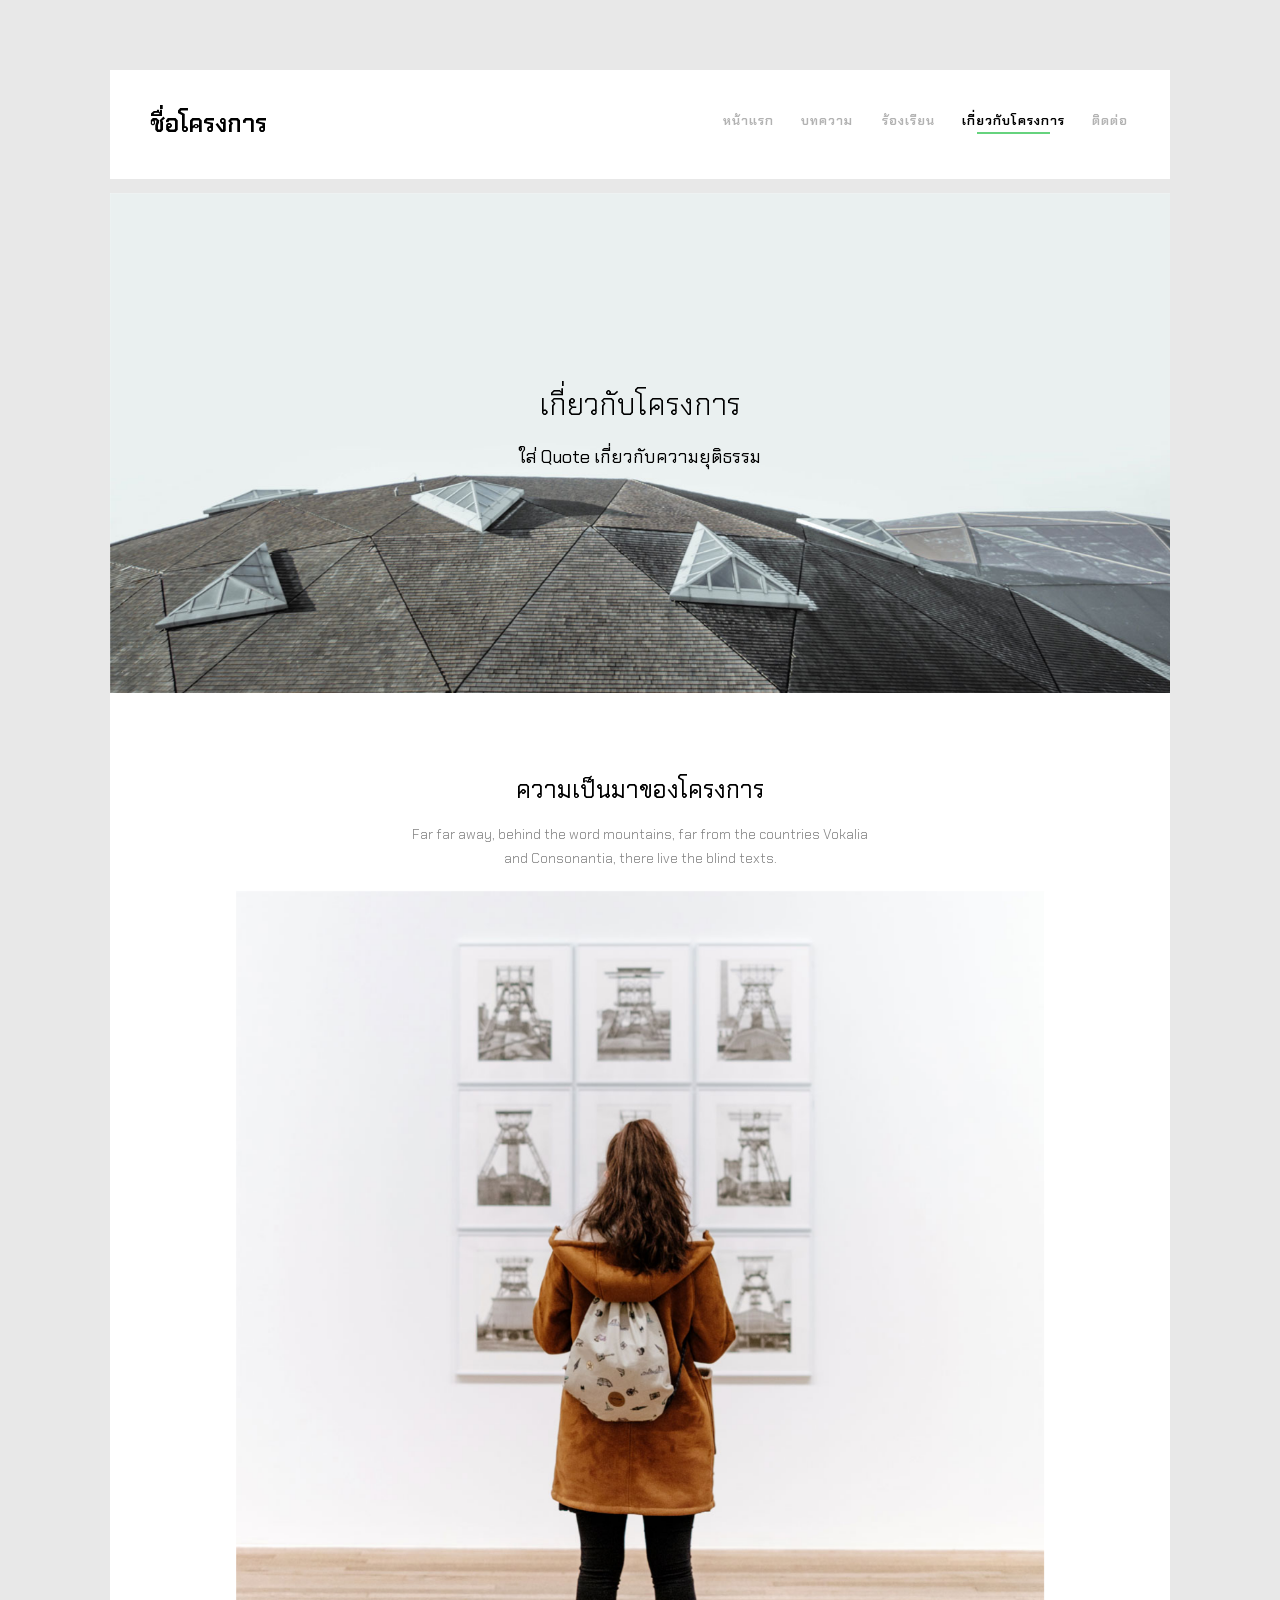
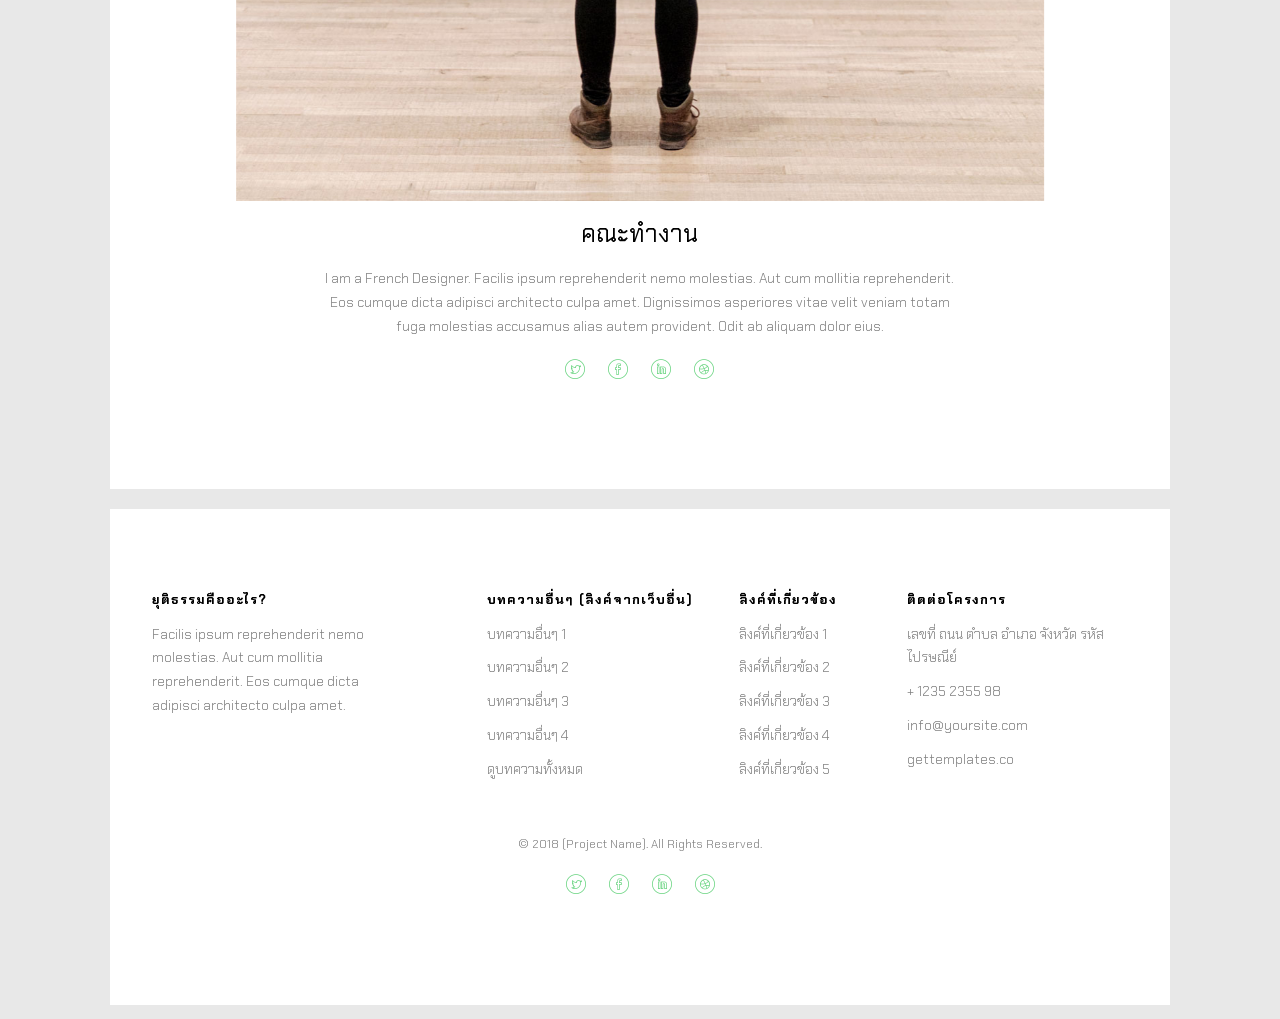
==== about.html @ ac232942 "first commit" ====
<!DOCTYPE HTML>
<html>
	<head>
	<meta charset="utf-8">
	<meta http-equiv="X-UA-Compatible" content="IE=edge">
	<title>Neat &mdash; Free Website Template, Free HTML5 Template by freehtml5.co</title>
	<meta name="viewport" content="width=device-width, initial-scale=1">
	<meta name="description" content="Free HTML5 Website Template by freehtml5.co" />
	<meta name="keywords" content="free website templates, free html5, free template, free bootstrap, free website template, html5, css3, mobile first, responsive" />
	<meta name="author" content="freehtml5.co" />

	<!-- 
	//////////////////////////////////////////////////////

	FREE HTML5 TEMPLATE 
	DESIGNED & DEVELOPED by FreeHTML5.co
		
	Website: 		http://freehtml5.co/
	Email: 			info@freehtml5.co
	Twitter: 		http://twitter.com/fh5co
	Facebook: 		https://www.facebook.com/fh5co

	//////////////////////////////////////////////////////
	 -->

  	<!-- Facebook and Twitter integration -->
	<meta property="og:title" content=""/>
	<meta property="og:image" content=""/>
	<meta property="og:url" content=""/>
	<meta property="og:site_name" content=""/>
	<meta property="og:description" content=""/>
	<meta name="twitter:title" content="" />
	<meta name="twitter:image" content="" />
	<meta name="twitter:url" content="" />
	<meta name="twitter:card" content="" />

	<link href="https://fonts.googleapis.com/css?family=Oxygen:300,400" rel="stylesheet">
	<link href="https://fonts.googleapis.com/css?family=Source+Sans+Pro:400,600,700" rel="stylesheet">

	<link href="https://fonts.googleapis.com/css?family=Chakra+Petch" rel="stylesheet">
	
	<!-- Animate.css -->
	<link rel="stylesheet" href="css/animate.css">
	<!-- Icomoon Icon Fonts-->
	<link rel="stylesheet" href="css/icomoon.css">
	<!-- Bootstrap  -->
	<link rel="stylesheet" href="css/bootstrap.css">

	<!-- Magnific Popup -->
	<link rel="stylesheet" href="css/magnific-popup.css">

	<!-- Flexslider  -->
	<link rel="stylesheet" href="css/flexslider.css">

	<!-- Theme style  -->
	<link rel="stylesheet" href="css/style.css">

	<!-- Modernizr JS -->
	<script src="js/modernizr-2.6.2.min.js"></script>
	<!-- FOR IE9 below -->
	<!--[if lt IE 9]>
	<script src="js/respond.min.js"></script>
	<![endif]-->

	</head>
	<body>
		
	<div class="fh5co-loader"></div>
	
	<div id="page">
	<nav class="fh5co-nav" role="navigation">
		<div class="container-wrap">
			<div class="top-menu">
				<div class="row">
					<div class="col-xs-2">
						<div id="fh5co-logo"><a href="index.html">ชื่อโครงการ</a></div>
					</div>
					<div class="col-xs-10 text-right menu-1">
						<ul>
							<li><a href="index.html">หน้าแรก</a></li>
							<li class="has-dropdown">
								<a href="blog.html">บทความ</a>
								<ul class="dropdown">
									<li><a href="#">ประเภทบทความ 1</a></li>
									<li><a href="#">ประเภทบทความ 2</a></li>
									<li><a href="#">ประเภทบทความ 3</a></li>
									<li><a href="#">ประเภทบทความ 4</a></li>
								</ul>
							</li>
							<li><a href="complaint_login.html">ร้องเรียน</a></li>
							<li class="active"><a href="about.html">เกี่ยวกับโครงการ</a></li>
							<li><a href="contact.html">ติดต่อ</a></li>
						</ul>
					</div>
				</div>
				
			</div>
		</div>
	</nav>
	<div class="container-wrap">
		<aside id="fh5co-hero">
			<div class="flexslider">
				<ul class="slides">
			   	<li style="background-image: url(images/img_bg_3.jpg);">
			   		<div class="overlay-gradient"></div>
			   		<div class="container-fluids">
			   			<div class="row">
				   			<div class="col-md-6 col-md-offset-3 slider-text slider-text-bg">
				   				<div class="slider-text-inner text-center">
				   					<h1>เกี่ยวกับโครงการ</h1>
										<h2>ใส่ Quote เกี่ยวกับความยุติธรรม</h2>
				   				</div>
				   			</div>
				   		</div>
			   		</div>
			   	</li>		   	
			  	</ul>
		  	</div>
		</aside>		
		<div id="fh5co-about">
			<div class="row animate-box">
				<div class="col-md-6 col-md-offset-3 text-center heading-section">
					<h3>ความเป็นมาของโครงการ</h3>
					<p>Far far away, behind the word mountains, far from the countries Vokalia and Consonantia, there live the blind texts.</p>
				</div>
			</div>

			<div class="row">
				<div class="col-md-10 col-md-offset-1 text-center animate-box">
					<p><img src="images/cover_bg_3.jpg" alt="Free HTML5 Bootstrap Template" class="img-responsive"></p>
				</div>
				<div class="col-md-8 col-md-offset-2 text-center animate-box">
					<div class="about-desc">
						<h3>คณะทำงาน</h3>
						<p>I am a French Designer. Facilis ipsum reprehenderit nemo molestias. Aut cum mollitia reprehenderit. Eos cumque dicta adipisci architecto culpa amet. Dignissimos asperiores vitae velit veniam totam fuga molestias accusamus alias autem provident. Odit ab aliquam dolor eius.</p>
						<p>
							<ul class="fh5co-social-icons">
								<li><a href="#"><i class="icon-twitter"></i></a></li>
								<li><a href="#"><i class="icon-facebook"></i></a></li>
								<li><a href="#"><i class="icon-linkedin"></i></a></li>
								<li><a href="#"><i class="icon-dribbble"></i></a></li>
							</ul>
						</p>
					</div>
				</div>
			</div>
		</div>
	</div><!-- END container-wrap -->

	<div class="container-wrap">
		<footer id="fh5co-footer" role="contentinfo">
			<div class="row">
				<div class="col-md-3 fh5co-widget">
					<h4>ยุติธรรมคืออะไร?</h4>
					<p>Facilis ipsum reprehenderit nemo molestias. Aut cum mollitia reprehenderit. Eos cumque dicta adipisci architecto
						culpa amet.</p>
				</div>
				<div class="col-md-3 col-md-push-1">
					<h4>บทความอื่นๆ (ลิงค์จากเว็บอื่น) </h4>
					<ul class="fh5co-footer-links">
						<li><a href="#">บทความอื่นๆ 1</a></li>
						<li><a href="#">บทความอื่นๆ 2</a></li>
						<li><a href="#">บทความอื่นๆ 3</a></li>
						<li><a href="#">บทความอื่นๆ 4</a></li>
						<li><a href="#">ดูบทความทั้งหมด</a></li>
					</ul>
				</div>
	
				<div class="col-md-3 col-md-push-1">
					<h4>ลิงค์ที่เกี่ยวข้อง</h4>
					<ul class="fh5co-footer-links">
						<li><a href="#">ลิงค์ที่เกี่ยวข้อง 1</a></li>
						<li><a href="#">ลิงค์ที่เกี่ยวข้อง 2</a></li>
						<li><a href="#">ลิงค์ที่เกี่ยวข้อง 3</a></li>
						<li><a href="#">ลิงค์ที่เกี่ยวข้อง 4</a></li>
						<li><a href="#">ลิงค์ที่เกี่ยวข้อง 5</a></li>
					</ul>
				</div>
	
				<div class="col-md-3">
					<h4>ติดต่อโครงการ</h4>
					<ul class="fh5co-footer-links">
						<li>เลขที่ ถนน ตำบล อำเภอ จังหวัด รหัสไปรษณีย์</li>
						<li><a href="tel://1234567920">+ 1235 2355 98</a></li>
						<li><a href="mailto:info@yoursite.com">info@yoursite.com</a></li>
						<li><a href="">gettemplates.co</a></li>
					</ul>
				</div>
	
			</div>
	
			<div class="row copyright">
				<div class="col-md-12 text-center">
					<p>
						<small class="block">&copy; 2018 (Project Name). All Rights Reserved.</small>
						<!-- <small class="block">Designed by <a href="http://freehtml5.co/" target="_blank">FreeHTML5.co</a> Available at <a href="http://themewagon.com/" target="_blank">Themewagon</a> Demo Images: <a href="http://unsplash.co/" target="_blank">Unsplash</a></small> -->
					</p>
					<p>
						<ul class="fh5co-social-icons">
							<li><a href="#"><i class="icon-twitter"></i></a></li>
							<li><a href="#"><i class="icon-facebook"></i></a></li>
							<li><a href="#"><i class="icon-linkedin"></i></a></li>
							<li><a href="#"><i class="icon-dribbble"></i></a></li>
						</ul>
					</p>
				</div>
			</div>
		</footer>
	</div><!-- END container-wrap -->
	</div>

	<div class="gototop js-top">
		<a href="#" class="js-gotop"><i class="icon-arrow-up2"></i></a>
	</div>
	
	<!-- jQuery -->
	<script src="js/jquery.min.js"></script>
	<!-- jQuery Easing -->
	<script src="js/jquery.easing.1.3.js"></script>
	<!-- Bootstrap -->
	<script src="js/bootstrap.min.js"></script>
	<!-- Waypoints -->
	<script src="js/jquery.waypoints.min.js"></script>
	<!-- Flexslider -->
	<script src="js/jquery.flexslider-min.js"></script>
	<!-- Magnific Popup -->
	<script src="js/jquery.magnific-popup.min.js"></script>
	<script src="js/magnific-popup-options.js"></script>
	<!-- Counters -->
	<script src="js/jquery.countTo.js"></script>
	<!-- Main -->
	<script src="js/main.js"></script>

	</body>
</html>
---- css/icomoon.css ----
@font-face {
  font-family: 'icomoon';
  src:  url('fonts/icomoon.eot?5j2n32');
  src:  url('fonts/icomoon.eot?5j2n32#iefix') format('embedded-opentype'),
    url('fonts/icomoon.ttf?5j2n32') format('truetype'),
    url('fonts/icomoon.woff?5j2n32') format('woff'),
    url('fonts/icomoon.svg?5j2n32#icomoon') format('svg');
  font-weight: normal;
  font-style: normal;
}

[class^="icon-"], [class*=" icon-"] {
  /* use !important to prevent issues with browser extensions that change fonts */
  font-family: 'icomoon' !important;
  speak: none;
  font-style: normal;
  font-weight: normal;
  font-variant: normal;
  text-transform: none;
  line-height: 1;

  /* Better Font Rendering =========== */
  -webkit-font-smoothing: antialiased;
  -moz-osx-font-smoothing: grayscale;
}

.icon-eye2:before {
  content: "\e064";
}
.icon-paper-clip:before {
  content: "\e065";
}
.icon-mail5:before {
  content: "\e066";
}
.icon-toggle:before {
  content: "\e067";
}
.icon-layout:before {
  content: "\e068";
}
.icon-link2:before {
  content: "\e069";
}
.icon-bell2:before {
  content: "\e06a";
}
.icon-lock3:before {
  content: "\e06b";
}
.icon-unlock:before {
  content: "\e06c";
}
.icon-ribbon2:before {
  content: "\e06d";
}
.icon-image2:before {
  content: "\e06e";
}
.icon-signal:before {
  content: "\e06f";
}
.icon-target3:before {
  content: "\e070";
}
.icon-clipboard3:before {
  content: "\e071";
}
.icon-clock3:before {
  content: "\e072";
}
.icon-watch:before {
  content: "\e073";
}
.icon-air-play:before {
  content: "\e074";
}
.icon-camera3:before {
  content: "\e075";
}
.icon-video2:before {
  content: "\e076";
}
.icon-disc:before {
  content: "\e077";
}
.icon-printer3:before {
  content: "\e078";
}
.icon-monitor:before {
  content: "\e079";
}
.icon-server:before {
  content: "\e07a";
}
.icon-cog2:before {
  content: "\e07b";
}
.icon-heart3:before {
  content: "\e07c";
}
.icon-paragraph:before {
  content: "\e07d";
}
.icon-align-justify:before {
  content: "\e07e";
}
.icon-align-left:before {
  content: "\e07f";
}
.icon-align-center:before {
  content: "\e080";
}
.icon-align-right:before {
  content: "\e081";
}
.icon-book2:before {
  content: "\e082";
}
.icon-layers2:before {
  content: "\e083";
}
.icon-stack2:before {
  content: "\e084";
}
.icon-stack-2:before {
  content: "\e085";
}
.icon-paper:before {
  content: "\e086";
}
.icon-paper-stack:before {
  content: "\e087";
}
.icon-search3:before {
  content: "\e088";
}
.icon-zoom-in2:before {
  content: "\e089";
}
.icon-zoom-out2:before {
  content: "\e08a";
}
.icon-reply2:before {
  content: "\e08b";
}
.icon-circle-plus:before {
  content: "\e08c";
}
.icon-circle-minus:before {
  content: "\e08d";
}
.icon-circle-check:before {
  content: "\e08e";
}
.icon-circle-cross:before {
  content: "\e08f";
}
.icon-square-plus:before {
  content: "\e090";
}
.icon-square-minus:before {
  content: "\e091";
}
.icon-square-check:before {
  content: "\e092";
}
.icon-square-cross:before {
  content: "\e093";
}
.icon-microphone:before {
  content: "\e094";
}
.icon-record:before {
  content: "\e095";
}
.icon-skip-back:before {
  content: "\e096";
}
.icon-rewind:before {
  content: "\e097";
}
.icon-play4:before {
  content: "\e098";
}
.icon-pause3:before {
  content: "\e099";
}
.icon-stop3:before {
  content: "\e09a";
}
.icon-fast-forward:before {
  content: "\e09b";
}
.icon-skip-forward:before {
  content: "\e09c";
}
.icon-shuffle2:before {
  content: "\e09d";
}
.icon-repeat:before {
  content: "\e09e";
}
.icon-folder2:before {
  content: "\e09f";
}
.icon-umbrella:before {
  content: "\e0a0";
}
.icon-moon:before {
  content: "\e0a1";
}
.icon-thermometer:before {
  content: "\e0a2";
}
.icon-drop:before {
  content: "\e0a3";
}
.icon-sun2:before {
  content: "\e0a4";
}
.icon-cloud3:before {
  content: "\e0a5";
}
.icon-cloud-upload2:before {
  content: "\e0a6";
}
.icon-cloud-download2:before {
  content: "\e0a7";
}
.icon-upload4:before {
  content: "\e0a8";
}
.icon-download4:before {
  content: "\e0a9";
}
.icon-location3:before {
  content: "\e0aa";
}
.icon-location-2:before {
  content: "\e0ab";
}
.icon-map3:before {
  content: "\e0ac";
}
.icon-battery:before {
  content: "\e0ad";
}
.icon-head:before {
  content: "\e0ae";
}
.icon-briefcase3:before {
  content: "\e0af";
}
.icon-speech-bubble:before {
  content: "\e0b0";
}
.icon-anchor2:before {
  content: "\e0b1";
}
.icon-globe2:before {
  content: "\e0b2";
}
.icon-box:before {
  content: "\e0b3";
}
.icon-reload:before {
  content: "\e0b4";
}
.icon-share3:before {
  content: "\e0b5";
}
.icon-marquee:before {
  content: "\e0b6";
}
.icon-marquee-plus:before {
  content: "\e0b7";
}
.icon-marquee-minus:before {
  content: "\e0b8";
}
.icon-tag:before {
  content: "\e0b9";
}
.icon-power2:before {
  content: "\e0ba";
}
.icon-command2:before {
  content: "\e0bb";
}
.icon-alt:before {
  content: "\e0bc";
}
.icon-esc:before {
  content: "\e0bd";
}
.icon-bar-graph:before {
  content: "\e0be";
}
.icon-bar-graph-2:before {
  content: "\e0bf";
}
.icon-pie-graph:before {
  content: "\e0c0";
}
.icon-star:before {
  content: "\e0c1";
}
.icon-arrow-left3:before {
  content: "\e0c2";
}
.icon-arrow-right3:before {
  content: "\e0c3";
}
.icon-arrow-up3:before {
  content: "\e0c4";
}
.icon-arrow-down3:before {
  content: "\e0c5";
}
.icon-volume:before {
  content: "\e0c6";
}
.icon-mute:before {
  content: "\e0c7";
}
.icon-content-right:before {
  content: "\e100";
}
.icon-content-left:before {
  content: "\e101";
}
.icon-grid2:before {
  content: "\e102";
}
.icon-grid-2:before {
  content: "\e103";
}
.icon-columns:before {
  content: "\e104";
}
.icon-loader:before {
  content: "\e105";
}
.icon-bag:before {
  content: "\e106";
}
.icon-ban:before {
  content: "\e107";
}
.icon-flag3:before {
  content: "\e108";
}
.icon-trash:before {
  content: "\e109";
}
.icon-expand2:before {
  content: "\e110";
}
.icon-contract:before {
  content: "\e111";
}
.icon-maximize:before {
  content: "\e112";
}
.icon-minimize:before {
  content: "\e113";
}
.icon-plus2:before {
  content: "\e114";
}
.icon-minus2:before {
  content: "\e115";
}
.icon-check:before {
  content: "\e116";
}
.icon-cross2:before {
  content: "\e117";
}
.icon-move:before {
  content: "\e118";
}
.icon-delete:before {
  content: "\e119";
}
.icon-menu5:before {
  content: "\e120";
}
.icon-archive:before {
  content: "\e121";
}
.icon-inbox:before {
  content: "\e122";
}
.icon-outbox:before {
  content: "\e123";
}
.icon-file:before {
  content: "\e124";
}
.icon-file-add:before {
  content: "\e125";
}
.icon-file-subtract:before {
  content: "\e126";
}
.icon-help:before {
  content: "\e127";
}
.icon-open:before {
  content: "\e128";
}
.icon-ellipsis:before {
  content: "\e129";
}
.icon-heart4:before {
  content: "\e900";
}
.icon-cloud4:before {
  content: "\e901";
}
.icon-star2:before {
  content: "\e902";
}
.icon-tv2:before {
  content: "\e903";
}
.icon-sound:before {
  content: "\e904";
}
.icon-video3:before {
  content: "\e905";
}
.icon-trash2:before {
  content: "\e906";
}
.icon-user2:before {
  content: "\e907";
}
.icon-key3:before {
  content: "\e908";
}
.icon-search4:before {
  content: "\e909";
}
.icon-settings:before {
  content: "\e90a";
}
.icon-camera4:before {
  content: "\e90b";
}
.icon-tag2:before {
  content: "\e90c";
}
.icon-lock4:before {
  content: "\e90d";
}
.icon-bulb:before {
  content: "\e90e";
}
.icon-pen2:before {
  content: "\e90f";
}
.icon-diamond:before {
  content: "\e910";
}
.icon-display2:before {
  content: "\e911";
}
.icon-location4:before {
  content: "\e912";
}
.icon-eye3:before {
  content: "\e913";
}
.icon-bubble3:before {
  content: "\e914";
}
.icon-stack3:before {
  content: "\e915";
}
.icon-cup:before {
  content: "\e916";
}
.icon-phone3:before {
  content: "\e917";
}
.icon-news:before {
  content: "\e918";
}
.icon-mail6:before {
  content: "\e919";
}
.icon-like:before {
  content: "\e91a";
}
.icon-photo:before {
  content: "\e91b";
}
.icon-note:before {
  content: "\e91c";
}
.icon-clock4:before {
  content: "\e91d";
}
.icon-paperplane:before {
  content: "\e91e";
}
.icon-params:before {
  content: "\e91f";
}
.icon-banknote:before {
  content: "\e920";
}
.icon-data:before {
  content: "\e921";
}
.icon-music2:before {
  content: "\e922";
}
.icon-megaphone2:before {
  content: "\e923";
}
.icon-study:before {
  content: "\e924";
}
.icon-lab2:before {
  content: "\e925";
}
.icon-food:before {
  content: "\e926";
}
.icon-t-shirt:before {
  content: "\e927";
}
.icon-fire2:before {
  content: "\e928";
}
.icon-clip:before {
  content: "\e929";
}
.icon-shop:before {
  content: "\e92a";
}
.icon-calendar3:before {
  content: "\e92b";
}
.icon-wallet2:before {
  content: "\e92c";
}
.icon-vynil:before {
  content: "\e92d";
}
.icon-truck2:before {
  content: "\e92e";
}
.icon-world:before {
  content: "\e92f";
}
.icon-mobile:before {
  content: "\e000";
}
.icon-laptop:before {
  content: "\e001";
}
.icon-desktop:before {
  content: "\e002";
}
.icon-tablet:before {
  content: "\e003";
}
.icon-phone:before {
  content: "\e004";
}
.icon-document:before {
  content: "\e005";
}
.icon-documents:before {
  content: "\e006";
}
.icon-search:before {
  content: "\e007";
}
.icon-clipboard:before {
  content: "\e008";
}
.icon-newspaper:before {
  content: "\e009";
}
.icon-notebook:before {
  content: "\e00a";
}
.icon-book-open:before {
  content: "\e00b";
}
.icon-browser:before {
  content: "\e00c";
}
.icon-calendar:before {
  content: "\e00d";
}
.icon-presentation:before {
  content: "\e00e";
}
.icon-picture:before {
  content: "\e00f";
}
.icon-pictures:before {
  content: "\e010";
}
.icon-video:before {
  content: "\e011";
}
.icon-camera:before {
  content: "\e012";
}
.icon-printer:before {
  content: "\e013";
}
.icon-toolbox:before {
  content: "\e014";
}
.icon-briefcase:before {
  content: "\e015";
}
.icon-wallet:before {
  content: "\e016";
}
.icon-gift:before {
  content: "\e017";
}
.icon-bargraph:before {
  content: "\e018";
}
.icon-grid:before {
  content: "\e019";
}
.icon-expand:before {
  content: "\e01a";
}
.icon-focus:before {
  content: "\e01b";
}
.icon-edit:before {
  content: "\e01c";
}
.icon-adjustments:before {
  content: "\e01d";
}
.icon-ribbon:before {
  content: "\e01e";
}
.icon-hourglass:before {
  content: "\e01f";
}
.icon-lock:before {
  content: "\e020";
}
.icon-megaphone:before {
  content: "\e021";
}
.icon-shield:before {
  content: "\e022";
}
.icon-trophy:before {
  content: "\e023";
}
.icon-flag:before {
  content: "\e024";
}
.icon-map:before {
  content: "\e025";
}
.icon-puzzle:before {
  content: "\e026";
}
.icon-basket:before {
  content: "\e027";
}
.icon-envelope:before {
  content: "\e028";
}
.icon-streetsign:before {
  content: "\e029";
}
.icon-telescope:before {
  content: "\e02a";
}
.icon-gears:before {
  content: "\e02b";
}
.icon-key:before {
  content: "\e02c";
}
.icon-paperclip:before {
  content: "\e02d";
}
.icon-attachment:before {
  content: "\e02e";
}
.icon-pricetags:before {
  content: "\e02f";
}
.icon-lightbulb:before {
  content: "\e030";
}
.icon-layers:before {
  content: "\e031";
}
.icon-pencil:before {
  content: "\e032";
}
.icon-tools:before {
  content: "\e033";
}
.icon-tools-2:before {
  content: "\e034";
}
.icon-scissors:before {
  content: "\e035";
}
.icon-paintbrush:before {
  content: "\e036";
}
.icon-magnifying-glass:before {
  content: "\e037";
}
.icon-circle-compass:before {
  content: "\e038";
}
.icon-linegraph:before {
  content: "\e039";
}
.icon-mic:before {
  content: "\e03a";
}
.icon-strategy:before {
  content: "\e03b";
}
.icon-beaker:before {
  content: "\e03c";
}
.icon-caution:before {
  content: "\e03d";
}
.icon-recycle:before {
  content: "\e03e";
}
.icon-anchor:before {
  content: "\e03f";
}
.icon-profile-male:before {
  content: "\e040";
}
.icon-profile-female:before {
  content: "\e041";
}
.icon-bike:before {
  content: "\e042";
}
.icon-wine:before {
  content: "\e043";
}
.icon-hotairballoon:before {
  content: "\e044";
}
.icon-globe:before {
  content: "\e045";
}
.icon-genius:before {
  content: "\e046";
}
.icon-map-pin:before {
  content: "\e047";
}
.icon-dial:before {
  content: "\e048";
}
.icon-chat:before {
  content: "\e049";
}
.icon-heart:before {
  content: "\e04a";
}
.icon-cloud:before {
  content: "\e04b";
}
.icon-upload:before {
  content: "\e04c";
}
.icon-download:before {
  content: "\e04d";
}
.icon-target:before {
  content: "\e04e";
}
.icon-hazardous:before {
  content: "\e04f";
}
.icon-piechart:before {
  content: "\e050";
}
.icon-speedometer:before {
  content: "\e051";
}
.icon-global:before {
  content: "\e052";
}
.icon-compass:before {
  content: "\e053";
}
.icon-lifesaver:before {
  content: "\e054";
}
.icon-clock:before {
  content: "\e055";
}
.icon-aperture:before {
  content: "\e056";
}
.icon-quote:before {
  content: "\e057";
}
.icon-scope:before {
  content: "\e058";
}
.icon-alarmclock:before {
  content: "\e059";
}
.icon-refresh:before {
  content: "\e05a";
}
.icon-happy:before {
  content: "\e05b";
}
.icon-sad:before {
  content: "\e05c";
}
.icon-facebook:before {
  content: "\e05d";
}
.icon-twitter:before {
  content: "\e05e";
}
.icon-googleplus:before {
  content: "\e05f";
}
.icon-rss:before {
  content: "\e060";
}
.icon-tumblr:before {
  content: "\e061";
}
.icon-linkedin:before {
  content: "\e062";
}
.icon-dribbble:before {
  content: "\e063";
}
.icon-home:before {
  content: "\e930";
}
.icon-home2:before {
  content: "\e931";
}
.icon-home3:before {
  content: "\e932";
}
.icon-office:before {
  content: "\e933";
}
.icon-newspaper2:before {
  content: "\e934";
}
.icon-pencil2:before {
  content: "\e935";
}
.icon-pencil22:before {
  content: "\e936";
}
.icon-quill:before {
  content: "\e937";
}
.icon-pen:before {
  content: "\e938";
}
.icon-blog:before {
  content: "\e939";
}
.icon-eyedropper:before {
  content: "\e93a";
}
.icon-droplet:before {
  content: "\e93b";
}
.icon-paint-format:before {
  content: "\e93c";
}
.icon-image:before {
  content: "\e93d";
}
.icon-images:before {
  content: "\e93e";
}
.icon-camera2:before {
  content: "\e93f";
}
.icon-headphones:before {
  content: "\e940";
}
.icon-music:before {
  content: "\e941";
}
.icon-play:before {
  content: "\e942";
}
.icon-film:before {
  content: "\e943";
}
.icon-video-camera:before {
  content: "\e944";
}
.icon-dice:before {
  content: "\e945";
}
.icon-pacman:before {
  content: "\e946";
}
.icon-spades:before {
  content: "\e947";
}
.icon-clubs:before {
  content: "\e948";
}
.icon-diamonds:before {
  content: "\e949";
}
.icon-bullhorn:before {
  content: "\e94a";
}
.icon-connection:before {
  content: "\e94b";
}
.icon-podcast:before {
  content: "\e94c";
}
.icon-feed:before {
  content: "\e94d";
}
.icon-mic2:before {
  content: "\e94e";
}
.icon-book:before {
  content: "\e94f";
}
.icon-books:before {
  content: "\e950";
}
.icon-library:before {
  content: "\e951";
}
.icon-file-text:before {
  content: "\e952";
}
.icon-profile:before {
  content: "\e953";
}
.icon-file-empty:before {
  content: "\e954";
}
.icon-files-empty:before {
  content: "\e955";
}
.icon-file-text2:before {
  content: "\e956";
}
.icon-file-picture:before {
  content: "\e957";
}
.icon-file-music:before {
  content: "\e958";
}
.icon-file-play:before {
  content: "\e959";
}
.icon-file-video:before {
  content: "\e95a";
}
.icon-file-zip:before {
  content: "\e95b";
}
.icon-copy:before {
  content: "\e95c";
}
.icon-paste:before {
  content: "\e95d";
}
.icon-stack:before {
  content: "\e95e";
}
.icon-folder:before {
  content: "\e95f";
}
.icon-folder-open:before {
  content: "\e960";
}
.icon-folder-plus:before {
  content: "\e961";
}
.icon-folder-minus:before {
  content: "\e962";
}
.icon-folder-download:before {
  content: "\e963";
}
.icon-folder-upload:before {
  content: "\e964";
}
.icon-price-tag:before {
  content: "\e965";
}
.icon-price-tags:before {
  content: "\e966";
}
.icon-barcode:before {
  content: "\e967";
}
.icon-qrcode:before {
  content: "\e968";
}
.icon-ticket:before {
  content: "\e969";
}
.icon-cart:before {
  content: "\e96a";
}
.icon-coin-dollar:before {
  content: "\e96b";
}
.icon-coin-euro:before {
  content: "\e96c";
}
.icon-coin-pound:before {
  content: "\e96d";
}
.icon-coin-yen:before {
  content: "\e96e";
}
.icon-credit-card:before {
  content: "\e96f";
}
.icon-calculator:before {
  content: "\e970";
}
.icon-lifebuoy:before {
  content: "\e971";
}
.icon-phone2:before {
  content: "\e972";
}
.icon-phone-hang-up:before {
  content: "\e973";
}
.icon-address-book:before {
  content: "\e974";
}
.icon-envelop:before {
  content: "\e975";
}
.icon-pushpin:before {
  content: "\e976";
}
.icon-location:before {
  content: "\e977";
}
.icon-location2:before {
  content: "\e978";
}
.icon-compass2:before {
  content: "\e979";
}
.icon-compass22:before {
  content: "\e97a";
}
.icon-map2:before {
  content: "\e97b";
}
.icon-map22:before {
  content: "\e97c";
}
.icon-history:before {
  content: "\e97d";
}
.icon-clock2:before {
  content: "\e97e";
}
.icon-clock22:before {
  content: "\e97f";
}
.icon-alarm:before {
  content: "\e980";
}
.icon-bell:before {
  content: "\e981";
}
.icon-stopwatch:before {
  content: "\e982";
}
.icon-calendar2:before {
  content: "\e983";
}
.icon-printer2:before {
  content: "\e984";
}
.icon-keyboard:before {
  content: "\e985";
}
.icon-display:before {
  content: "\e986";
}
.icon-laptop2:before {
  content: "\e987";
}
.icon-mobile2:before {
  content: "\e988";
}
.icon-mobile22:before {
  content: "\e989";
}
.icon-tablet2:before {
  content: "\e98a";
}
.icon-tv:before {
  content: "\e98b";
}
.icon-drawer:before {
  content: "\e98c";
}
.icon-drawer2:before {
  content: "\e98d";
}
.icon-box-add:before {
  content: "\e98e";
}
.icon-box-remove:before {
  content: "\e98f";
}
.icon-download3:before {
  content: "\e990";
}
.icon-upload2:before {
  content: "\e991";
}
.icon-floppy-disk:before {
  content: "\e992";
}
.icon-drive:before {
  content: "\e993";
}
.icon-database:before {
  content: "\e994";
}
.icon-undo:before {
  content: "\e995";
}
.icon-redo:before {
  content: "\e996";
}
.icon-undo2:before {
  content: "\e997";
}
.icon-redo2:before {
  content: "\e998";
}
.icon-forward:before {
  content: "\e999";
}
.icon-reply:before {
  content: "\e99a";
}
.icon-bubble:before {
  content: "\e99b";
}
.icon-bubbles:before {
  content: "\e99c";
}
.icon-bubbles2:before {
  content: "\e99d";
}
.icon-bubble2:before {
  content: "\e99e";
}
.icon-bubbles3:before {
  content: "\e99f";
}
.icon-bubbles4:before {
  content: "\e9a0";
}
.icon-user:before {
  content: "\e9a1";
}
.icon-users:before {
  content: "\e9a2";
}
.icon-user-plus:before {
  content: "\e9a3";
}
.icon-user-minus:before {
  content: "\e9a4";
}
.icon-user-check:before {
  content: "\e9a5";
}
.icon-user-tie:before {
  content: "\e9a6";
}
.icon-quotes-left:before {
  content: "\e9a7";
}
.icon-quotes-right:before {
  content: "\e9a8";
}
.icon-hour-glass:before {
  content: "\e9a9";
}
.icon-spinner:before {
  content: "\e9aa";
}
.icon-spinner2:before {
  content: "\e9ab";
}
.icon-spinner3:before {
  content: "\e9ac";
}
.icon-spinner4:before {
  content: "\e9ad";
}
.icon-spinner5:before {
  content: "\e9ae";
}
.icon-spinner6:before {
  content: "\e9af";
}
.icon-spinner7:before {
  content: "\e9b0";
}
.icon-spinner8:before {
  content: "\e9b1";
}
.icon-spinner9:before {
  content: "\e9b2";
}
.icon-spinner10:before {
  content: "\e9b3";
}
.icon-spinner11:before {
  content: "\e9b4";
}
.icon-binoculars:before {
  content: "\e9b5";
}
.icon-search2:before {
  content: "\e9b6";
}
.icon-zoom-in:before {
  content: "\e9b7";
}
.icon-zoom-out:before {
  content: "\e9b8";
}
.icon-enlarge:before {
  content: "\e9b9";
}
.icon-shrink:before {
  content: "\e9ba";
}
.icon-enlarge2:before {
  content: "\e9bb";
}
.icon-shrink2:before {
  content: "\e9bc";
}
.icon-key2:before {
  content: "\e9bd";
}
.icon-key22:before {
  content: "\e9be";
}
.icon-lock2:before {
  content: "\e9bf";
}
.icon-unlocked:before {
  content: "\e9c0";
}
.icon-wrench:before {
  content: "\e9c1";
}
.icon-equalizer:before {
  content: "\e9c2";
}
.icon-equalizer2:before {
  content: "\e9c3";
}
.icon-cog:before {
  content: "\e9c4";
}
.icon-cogs:before {
  content: "\e9c5";
}
.icon-hammer:before {
  content: "\e9c6";
}
.icon-magic-wand:before {
  content: "\e9c7";
}
.icon-aid-kit:before {
  content: "\e9c8";
}
.icon-bug:before {
  content: "\e9c9";
}
.icon-pie-chart:before {
  content: "\e9ca";
}
.icon-stats-dots:before {
  content: "\e9cb";
}
.icon-stats-bars:before {
  content: "\e9cc";
}
.icon-stats-bars2:before {
  content: "\e9cd";
}
.icon-trophy2:before {
  content: "\e9ce";
}
.icon-gift2:before {
  content: "\e9cf";
}
.icon-glass:before {
  content: "\e9d0";
}
.icon-glass2:before {
  content: "\e9d1";
}
.icon-mug:before {
  content: "\e9d2";
}
.icon-spoon-knife:before {
  content: "\e9d3";
}
.icon-leaf:before {
  content: "\e9d4";
}
.icon-rocket:before {
  content: "\e9d5";
}
.icon-meter:before {
  content: "\e9d6";
}
.icon-meter2:before {
  content: "\e9d7";
}
.icon-hammer2:before {
  content: "\e9d8";
}
.icon-fire:before {
  content: "\e9d9";
}
.icon-lab:before {
  content: "\e9da";
}
.icon-magnet:before {
  content: "\e9db";
}
.icon-bin:before {
  content: "\e9dc";
}
.icon-bin2:before {
  content: "\e9dd";
}
.icon-briefcase2:before {
  content: "\e9de";
}
.icon-airplane:before {
  content: "\e9df";
}
.icon-truck:before {
  content: "\e9e0";
}
.icon-road:before {
  content: "\e9e1";
}
.icon-accessibility:before {
  content: "\e9e2";
}
.icon-target2:before {
  content: "\e9e3";
}
.icon-shield2:before {
  content: "\e9e4";
}
.icon-power:before {
  content: "\e9e5";
}
.icon-switch:before {
  content: "\e9e6";
}
.icon-power-cord:before {
  content: "\e9e7";
}
.icon-clipboard2:before {
  content: "\e9e8";
}
.icon-list-numbered:before {
  content: "\e9e9";
}
.icon-list:before {
  content: "\e9ea";
}
.icon-list2:before {
  content: "\e9eb";
}
.icon-tree:before {
  content: "\e9ec";
}
.icon-menu:before {
  content: "\e9ed";
}
.icon-menu2:before {
  content: "\e9ee";
}
.icon-menu3:before {
  content: "\e9ef";
}
.icon-menu4:before {
  content: "\e9f0";
}
.icon-cloud2:before {
  content: "\e9f1";
}
.icon-cloud-download:before {
  content: "\e9f2";
}
.icon-cloud-upload:before {
  content: "\e9f3";
}
.icon-cloud-check:before {
  content: "\e9f4";
}
.icon-download2:before {
  content: "\e9f5";
}
.icon-upload22:before {
  content: "\e9f6";
}
.icon-download32:before {
  content: "\e9f7";
}
.icon-upload3:before {
  content: "\e9f8";
}
.icon-sphere:before {
  content: "\e9f9";
}
.icon-earth:before {
  content: "\e9fa";
}
.icon-link:before {
  content: "\e9fb";
}
.icon-flag2:before {
  content: "\e9fc";
}
.icon-attachment2:before {
  content: "\e9fd";
}
.icon-eye:before {
  content: "\e9fe";
}
.icon-eye-plus:before {
  content: "\e9ff";
}
.icon-eye-minus:before {
  content: "\ea00";
}
.icon-eye-blocked:before {
  content: "\ea01";
}
.icon-bookmark:before {
  content: "\ea02";
}
.icon-bookmarks:before {
  content: "\ea03";
}
.icon-sun:before {
  content: "\ea04";
}
.icon-contrast:before {
  content: "\ea05";
}
.icon-brightness-contrast:before {
  content: "\ea06";
}
.icon-star-empty:before {
  content: "\ea07";
}
.icon-star-half:before {
  content: "\ea08";
}
.icon-star-full:before {
  content: "\ea09";
}
.icon-heart2:before {
  content: "\ea0a";
}
.icon-heart-broken:before {
  content: "\ea0b";
}
.icon-man:before {
  content: "\ea0c";
}
.icon-woman:before {
  content: "\ea0d";
}
.icon-man-woman:before {
  content: "\ea0e";
}
.icon-happy3:before {
  content: "\ea0f";
}
.icon-happy2:before {
  content: "\ea10";
}
.icon-smile:before {
  content: "\ea11";
}
.icon-smile2:before {
  content: "\ea12";
}
.icon-tongue:before {
  content: "\ea13";
}
.icon-tongue2:before {
  content: "\ea14";
}
.icon-sad2:before {
  content: "\ea15";
}
.icon-sad22:before {
  content: "\ea16";
}
.icon-wink:before {
  content: "\ea17";
}
.icon-wink2:before {
  content: "\ea18";
}
.icon-grin:before {
  content: "\ea19";
}
.icon-grin2:before {
  content: "\ea1a";
}
.icon-cool:before {
  content: "\ea1b";
}
.icon-cool2:before {
  content: "\ea1c";
}
.icon-angry:before {
  content: "\ea1d";
}
.icon-angry2:before {
  content: "\ea1e";
}
.icon-evil:before {
  content: "\ea1f";
}
.icon-evil2:before {
  content: "\ea20";
}
.icon-shocked:before {
  content: "\ea21";
}
.icon-shocked2:before {
  content: "\ea22";
}
.icon-baffled:before {
  content: "\ea23";
}
.icon-baffled2:before {
  content: "\ea24";
}
.icon-confused:before {
  content: "\ea25";
}
.icon-confused2:before {
  content: "\ea26";
}
.icon-neutral:before {
  content: "\ea27";
}
.icon-neutral2:before {
  content: "\ea28";
}
.icon-hipster:before {
  content: "\ea29";
}
.icon-hipster2:before {
  content: "\ea2a";
}
.icon-wondering:before {
  content: "\ea2b";
}
.icon-wondering2:before {
  content: "\ea2c";
}
.icon-sleepy:before {
  content: "\ea2d";
}
.icon-sleepy2:before {
  content: "\ea2e";
}
.icon-frustrated:before {
  content: "\ea2f";
}
.icon-frustrated2:before {
  content: "\ea30";
}
.icon-crying:before {
  content: "\ea31";
}
.icon-crying2:before {
  content: "\ea32";
}
.icon-point-up:before {
  content: "\ea33";
}
.icon-point-right:before {
  content: "\ea34";
}
.icon-point-down:before {
  content: "\ea35";
}
.icon-point-left:before {
  content: "\ea36";
}
.icon-warning:before {
  content: "\ea37";
}
.icon-notification:before {
  content: "\ea38";
}
.icon-question:before {
  content: "\ea39";
}
.icon-plus:before {
  content: "\ea3a";
}
.icon-minus:before {
  content: "\ea3b";
}
.icon-info:before {
  content: "\ea3c";
}
.icon-cancel-circle:before {
  content: "\ea3d";
}
.icon-blocked:before {
  content: "\ea3e";
}
.icon-cross:before {
  content: "\ea3f";
}
.icon-checkmark:before {
  content: "\ea40";
}
.icon-checkmark2:before {
  content: "\ea41";
}
.icon-spell-check:before {
  content: "\ea42";
}
.icon-enter:before {
  content: "\ea43";
}
.icon-exit:before {
  content: "\ea44";
}
.icon-play2:before {
  content: "\ea45";
}
.icon-pause:before {
  content: "\ea46";
}
.icon-stop:before {
  content: "\ea47";
}
.icon-previous:before {
  content: "\ea48";
}
.icon-next:before {
  content: "\ea49";
}
.icon-backward:before {
  content: "\ea4a";
}
.icon-forward2:before {
  content: "\ea4b";
}
.icon-play3:before {
  content: "\ea4c";
}
.icon-pause2:before {
  content: "\ea4d";
}
.icon-stop2:before {
  content: "\ea4e";
}
.icon-backward2:before {
  content: "\ea4f";
}
.icon-forward3:before {
  content: "\ea50";
}
.icon-first:before {
  content: "\ea51";
}
.icon-last:before {
  content: "\ea52";
}
.icon-previous2:before {
  content: "\ea53";
}
.icon-next2:before {
  content: "\ea54";
}
.icon-eject:before {
  content: "\ea55";
}
.icon-volume-high:before {
  content: "\ea56";
}
.icon-volume-medium:before {
  content: "\ea57";
}
.icon-volume-low:before {
  content: "\ea58";
}
.icon-volume-mute:before {
  content: "\ea59";
}
.icon-volume-mute2:before {
  content: "\ea5a";
}
.icon-volume-increase:before {
  content: "\ea5b";
}
.icon-volume-decrease:before {
  content: "\ea5c";
}
.icon-loop:before {
  content: "\ea5d";
}
.icon-loop2:before {
  content: "\ea5e";
}
.icon-infinite:before {
  content: "\ea5f";
}
.icon-shuffle:before {
  content: "\ea60";
}
.icon-arrow-up-left:before {
  content: "\ea61";
}
.icon-arrow-up:before {
  content: "\ea62";
}
.icon-arrow-up-right:before {
  content: "\ea63";
}
.icon-arrow-right:before {
  content: "\ea64";
}
.icon-arrow-down-right:before {
  content: "\ea65";
}
.icon-arrow-down:before {
  content: "\ea66";
}
.icon-arrow-down-left:before {
  content: "\ea67";
}
.icon-arrow-left:before {
  content: "\ea68";
}
.icon-arrow-up-left2:before {
  content: "\ea69";
}
.icon-arrow-up2:before {
  content: "\ea6a";
}
.icon-arrow-up-right2:before {
  content: "\ea6b";
}
.icon-arrow-right2:before {
  content: "\ea6c";
}
.icon-arrow-down-right2:before {
  content: "\ea6d";
}
.icon-arrow-down2:before {
  content: "\ea6e";
}
.icon-arrow-down-left2:before {
  content: "\ea6f";
}
.icon-arrow-left2:before {
  content: "\ea70";
}
.icon-circle-up:before {
  content: "\ea71";
}
.icon-circle-right:before {
  content: "\ea72";
}
.icon-circle-down:before {
  content: "\ea73";
}
.icon-circle-left:before {
  content: "\ea74";
}
.icon-tab:before {
  content: "\ea75";
}
.icon-move-up:before {
  content: "\ea76";
}
.icon-move-down:before {
  content: "\ea77";
}
.icon-sort-alpha-asc:before {
  content: "\ea78";
}
.icon-sort-alpha-desc:before {
  content: "\ea79";
}
.icon-sort-numeric-asc:before {
  content: "\ea7a";
}
.icon-sort-numberic-desc:before {
  content: "\ea7b";
}
.icon-sort-amount-asc:before {
  content: "\ea7c";
}
.icon-sort-amount-desc:before {
  content: "\ea7d";
}
.icon-command:before {
  content: "\ea7e";
}
.icon-shift:before {
  content: "\ea7f";
}
.icon-ctrl:before {
  content: "\ea80";
}
.icon-opt:before {
  content: "\ea81";
}
.icon-checkbox-checked:before {
  content: "\ea82";
}
.icon-checkbox-unchecked:before {
  content: "\ea83";
}
.icon-radio-checked:before {
  content: "\ea84";
}
.icon-radio-checked2:before {
  content: "\ea85";
}
.icon-radio-unchecked:before {
  content: "\ea86";
}
.icon-crop:before {
  content: "\ea87";
}
.icon-make-group:before {
  content: "\ea88";
}
.icon-ungroup:before {
  content: "\ea89";
}
.icon-scissors2:before {
  content: "\ea8a";
}
.icon-filter:before {
  content: "\ea8b";
}
.icon-font:before {
  content: "\ea8c";
}
.icon-ligature:before {
  content: "\ea8d";
}
.icon-ligature2:before {
  content: "\ea8e";
}
.icon-text-height:before {
  content: "\ea8f";
}
.icon-text-width:before {
  content: "\ea90";
}
.icon-font-size:before {
  content: "\ea91";
}
.icon-bold:before {
  content: "\ea92";
}
.icon-underline:before {
  content: "\ea93";
}
.icon-italic:before {
  content: "\ea94";
}
.icon-strikethrough:before {
  content: "\ea95";
}
.icon-omega:before {
  content: "\ea96";
}
.icon-sigma:before {
  content: "\ea97";
}
.icon-page-break:before {
  content: "\ea98";
}
.icon-superscript:before {
  content: "\ea99";
}
.icon-subscript:before {
  content: "\ea9a";
}
.icon-superscript2:before {
  content: "\ea9b";
}
.icon-subscript2:before {
  content: "\ea9c";
}
.icon-text-color:before {
  content: "\ea9d";
}
.icon-pagebreak:before {
  content: "\ea9e";
}
.icon-clear-formatting:before {
  content: "\ea9f";
}
.icon-table:before {
  content: "\eaa0";
}
.icon-table2:before {
  content: "\eaa1";
}
.icon-insert-template:before {
  content: "\eaa2";
}
.icon-pilcrow:before {
  content: "\eaa3";
}
.icon-ltr:before {
  content: "\eaa4";
}
.icon-rtl:before {
  content: "\eaa5";
}
.icon-section:before {
  content: "\eaa6";
}
.icon-paragraph-left:before {
  content: "\eaa7";
}
.icon-paragraph-center:before {
  content: "\eaa8";
}
.icon-paragraph-right:before {
  content: "\eaa9";
}
.icon-paragraph-justify:before {
  content: "\eaaa";
}
.icon-indent-increase:before {
  content: "\eaab";
}
.icon-indent-decrease:before {
  content: "\eaac";
}
.icon-share:before {
  content: "\eaad";
}
.icon-new-tab:before {
  content: "\eaae";
}
.icon-embed:before {
  content: "\eaaf";
}
.icon-embed2:before {
  content: "\eab0";
}
.icon-terminal:before {
  content: "\eab1";
}
.icon-share2:before {
  content: "\eab2";
}
.icon-mail:before {
  content: "\eab3";
}
.icon-mail2:before {
  content: "\eab4";
}
.icon-mail3:before {
  content: "\eab5";
}
.icon-mail4:before {
  content: "\eab6";
}
.icon-amazon:before {
  content: "\eab7";
}
.icon-google:before {
  content: "\eab8";
}
.icon-google2:before {
  content: "\eab9";
}
.icon-google3:before {
  content: "\eaba";
}
.icon-google-plus:before {
  content: "\eabb";
}
.icon-google-plus2:before {
  content: "\eabc";
}
.icon-google-plus3:before {
  content: "\eabd";
}
.icon-hangouts:before {
  content: "\eabe";
}
.icon-google-drive:before {
  content: "\eabf";
}
.icon-facebook2:before {
  content: "\eac0";
}
.icon-facebook22:before {
  content: "\eac1";
}
.icon-instagram:before {
  content: "\eac2";
}
.icon-whatsapp:before {
  content: "\eac3";
}
.icon-spotify:before {
  content: "\eac4";
}
.icon-telegram:before {
  content: "\eac5";
}
.icon-twitter2:before {
  content: "\eac6";
}
.icon-vine:before {
  content: "\eac7";
}
.icon-vk:before {
  content: "\eac8";
}
.icon-renren:before {
  content: "\eac9";
}
.icon-sina-weibo:before {
  content: "\eaca";
}
.icon-rss2:before {
  content: "\eacb";
}
.icon-rss22:before {
  content: "\eacc";
}
.icon-youtube:before {
  content: "\eacd";
}
.icon-youtube2:before {
  content: "\eace";
}
.icon-twitch:before {
  content: "\eacf";
}
.icon-vimeo:before {
  content: "\ead0";
}
.icon-vimeo2:before {
  content: "\ead1";
}
.icon-lanyrd:before {
  content: "\ead2";
}
.icon-flickr:before {
  content: "\ead3";
}
.icon-flickr2:before {
  content: "\ead4";
}
.icon-flickr3:before {
  content: "\ead5";
}
.icon-flickr4:before {
  content: "\ead6";
}
.icon-dribbble2:before {
  content: "\ead7";
}
.icon-behance:before {
  content: "\ead8";
}
.icon-behance2:before {
  content: "\ead9";
}
.icon-deviantart:before {
  content: "\eada";
}
.icon-500px:before {
  content: "\eadb";
}
.icon-steam:before {
  content: "\eadc";
}
.icon-steam2:before {
  content: "\eadd";
}
.icon-dropbox:before {
  content: "\eade";
}
.icon-onedrive:before {
  content: "\eadf";
}
.icon-github:before {
  content: "\eae0";
}
.icon-npm:before {
  content: "\eae1";
}
.icon-basecamp:before {
  content: "\eae2";
}
.icon-trello:before {
  content: "\eae3";
}
.icon-wordpress:before {
  content: "\eae4";
}
.icon-joomla:before {
  content: "\eae5";
}
.icon-ello:before {
  content: "\eae6";
}
.icon-blogger:before {
  content: "\eae7";
}
.icon-blogger2:before {
  content: "\eae8";
}
.icon-tumblr2:before {
  content: "\eae9";
}
.icon-tumblr22:before {
  content: "\eaea";
}
.icon-yahoo:before {
  content: "\eaeb";
}
.icon-yahoo2:before {
  content: "\eaec";
}
.icon-tux:before {
  content: "\eaed";
}
.icon-appleinc:before {
  content: "\eaee";
}
.icon-finder:before {
  content: "\eaef";
}
.icon-android:before {
  content: "\eaf0";
}
.icon-windows:before {
  content: "\eaf1";
}
.icon-windows8:before {
  content: "\eaf2";
}
.icon-soundcloud:before {
  content: "\eaf3";
}
.icon-soundcloud2:before {
  content: "\eaf4";
}
.icon-skype:before {
  content: "\eaf5";
}
.icon-reddit:before {
  content: "\eaf6";
}
.icon-hackernews:before {
  content: "\eaf7";
}
.icon-wikipedia:before {
  content: "\eaf8";
}
.icon-linkedin2:before {
  content: "\eaf9";
}
.icon-linkedin22:before {
  content: "\eafa";
}
.icon-lastfm:before {
  content: "\eafb";
}
.icon-lastfm2:before {
  content: "\eafc";
}
.icon-delicious:before {
  content: "\eafd";
}
.icon-stumbleupon:before {
  content: "\eafe";
}
.icon-stumbleupon2:before {
  content: "\eaff";
}
.icon-stackoverflow:before {
  content: "\eb00";
}
.icon-pinterest:before {
  content: "\eb01";
}
.icon-pinterest2:before {
  content: "\eb02";
}
.icon-xing:before {
  content: "\eb03";
}
.icon-xing2:before {
  content: "\eb04";
}
.icon-flattr:before {
  content: "\eb05";
}
.icon-foursquare:before {
  content: "\eb06";
}
.icon-yelp:before {
  content: "\eb07";
}
.icon-paypal:before {
  content: "\eb08";
}
.icon-chrome:before {
  content: "\eb09";
}
.icon-firefox:before {
  content: "\eb0a";
}
.icon-IE:before {
  content: "\eb0b";
}
.icon-edge:before {
  content: "\eb0c";
}
.icon-safari:before {
  content: "\eb0d";
}
.icon-opera:before {
  content: "\eb0e";
}
.icon-file-pdf:before {
  content: "\eb0f";
}
.icon-file-openoffice:before {
  content: "\eb10";
}
.icon-file-word:before {
  content: "\eb11";
}
.icon-file-excel:before {
  content: "\eb12";
}
.icon-libreoffice:before {
  content: "\eb13";
}
.icon-html-five:before {
  content: "\eb14";
}
.icon-html-five2:before {
  content: "\eb15";
}
.icon-css3:before {
  content: "\eb16";
}
.icon-git:before {
  content: "\eb17";
}
.icon-codepen:before {
  content: "\eb18";
}
.icon-svg:before {
  content: "\eb19";
}
.icon-IcoMoon:before {
  content: "\eb1a";
}
---- css/style.css ----
@font-face {
  font-family: 'icomoon';
  src: url("../fonts/icomoon/icomoon.eot?srf3rx");
  src: url("../fonts/icomoon/icomoon.eot?srf3rx#iefix") format("embedded-opentype"), url("../fonts/icomoon/icomoon.ttf?srf3rx") format("truetype"), url("../fonts/icomoon/icomoon.woff?srf3rx") format("woff"), url("../fonts/icomoon/icomoon.svg?srf3rx#icomoon") format("svg");
  font-weight: normal;
  font-style: normal;
}
/* =======================================================
*
* 	Template Style 
*
* ======================================================= */
body {
  /* font-family: "Oxygen", sans-serif; */
  font-family: 'Chakra Petch', sans-serif;
  font-weight: 300;
  font-size: 14px;
  line-height: 1.7;
  color: gray;
  background: #e8e8e8;
}

#page {
  position: relative;
  overflow-x: hidden;
  width: 100%;
  height: 100%;
  -webkit-transition: 0.5s;
  -o-transition: 0.5s;
  transition: 0.5s;
}
.offcanvas #page {
  overflow: hidden;
  position: absolute;
}
.offcanvas #page:after {
  -webkit-transition: 2s;
  -o-transition: 2s;
  transition: 2s;
  position: absolute;
  top: 0;
  right: 0;
  bottom: 0;
  left: 0;
  z-index: 101;
  background: rgba(0, 0, 0, 0.7);
  content: "";
}

a {
  color: #66D37E;
  -webkit-transition: 0.5s;
  -o-transition: 0.5s;
  transition: 0.5s;
}
a:hover, a:active, a:focus {
  color: #66D37E;
  outline: none;
  text-decoration: none;
}

p {
  margin-bottom: 20px;
}

h1, h2, h3, h4, h5, h6, figure {
  color: #000;
  /* font-family: "Source Sans Pro", sans-serif; */
  font-family: "Chakra Petch", sans-serif;
  font-weight: 400;
  margin: 0 0 20px 0;
}

::-webkit-selection {
  color: #fff;
  background: #66D37E;
}

::-moz-selection {
  color: #fff;
  background: #66D37E;
}

::selection {
  color: #fff;
  background: #66D37E;
}

.container-wrap {
  max-width: 1060px;
  margin: 0 auto;
  margin-bottom: 1em;
  background: #fff;
}
@media screen and (max-width: 768px) {
  .container-wrap {
    width: 100%;
  }
}

.fh5co-nav {
  margin: 5em 0 0 0;
}
@media screen and (max-width: 768px) {
  .fh5co-nav {
    margin: 0;
  }
}
.fh5co-nav .top-menu {
  padding: 34px 30px;
}
@media screen and (max-width: 768px) {
  .fh5co-nav .top-menu {
    padding: 28px 1em;
  }
}
.fh5co-nav #fh5co-logo {
  font-size: 24px;
  margin: 0;
  padding: 0;
  text-transform: uppercase;
  font-weight: 600;
  /* font-family: "Source Sans Pro", sans-serif; */
  font-family: "Chakra Petch", sans-serif;
}
.fh5co-nav #fh5co-logo a span {
  color: #66D37E;
}
.fh5co-nav a {
  padding: 5px 10px;
  color: #000;
}
@media screen and (max-width: 768px) {
  .fh5co-nav .menu-1 {
    display: none;
  }
}
.fh5co-nav ul {
  padding: 0;
  margin: 5px 0 0 0;
}
.fh5co-nav ul li {
  /* font-family: "Source Sans Pro", sans-serif; */
  font-family: "Chakra Petch", sans-serif;
  padding: 0;
  margin: 0;
  list-style: none;
  display: inline;
  text-transform: uppercase;
  letter-spacing: 1px;
  font-weight: 600;
}
.fh5co-nav ul li a {
  position: relative;
  font-size: 13px;
  padding: 30px 12px;
  color: rgba(0, 0, 0, 0.3);
  -webkit-transition: 0.5s;
  -o-transition: 0.5s;
  transition: 0.5s;
}
.fh5co-nav ul li a:after {
  position: absolute;
  bottom: 25px;
  left: 0;
  right: 0;
  content: '';
  width: 58%;
  height: 2px;
  background: #66D37E;
  margin: 0 auto;
  opacity: 0;
  -webkit-transition: -webkit-transform 0.3s, opacity 0.3s;
  transition: transform 0.3s, opacity 0.3s;
  -webkit-transform: translate3d(0, -10px, 0);
  transform: translate3d(0, -10px, 0);
}
.fh5co-nav ul li a:hover {
  color: #000;
}
.fh5co-nav ul li a:hover:after {
  opacity: 1;
  -webkit-transform: translate3d(0, 0, 0);
  transform: translate3d(0, 0, 0);
}
.fh5co-nav ul li.has-dropdown {
  position: relative;
}
.fh5co-nav ul li.has-dropdown .dropdown {
  width: 140px;
  -webkit-box-shadow: 0px 14px 33px -9px rgba(0, 0, 0, 0.75);
  -moz-box-shadow: 0px 14px 33px -9px rgba(0, 0, 0, 0.75);
  box-shadow: 0px 14px 33px -9px rgba(0, 0, 0, 0.75);
  z-index: 1002;
  visibility: hidden;
  opacity: 0;
  position: absolute;
  top: 40px;
  left: 0;
  text-align: left;
  background: #000;
  padding: 20px;
  -webkit-border-radius: 4px;
  -moz-border-radius: 4px;
  -ms-border-radius: 4px;
  border-radius: 4px;
  -webkit-transition: 0s;
  -o-transition: 0s;
  transition: 0s;
}
.fh5co-nav ul li.has-dropdown .dropdown:before {
  bottom: 100%;
  left: 40px;
  border: solid transparent;
  content: " ";
  height: 0;
  width: 0;
  position: absolute;
  pointer-events: none;
  border-bottom-color: #000;
  border-width: 8px;
  margin-left: -8px;
}
.fh5co-nav ul li.has-dropdown .dropdown li {
  display: block;
  margin-bottom: 7px;
}
.fh5co-nav ul li.has-dropdown .dropdown li:last-child {
  margin-bottom: 0;
}
.fh5co-nav ul li.has-dropdown .dropdown li a {
  padding: 2px 0;
  display: block;
  color: #999999;
  line-height: 1.2;
  text-transform: none;
  font-size: 13px;
  letter-spacing: 0;
}
.fh5co-nav ul li.has-dropdown .dropdown li a:hover {
  color: #fff;
}
.fh5co-nav ul li.has-dropdown:hover a, .fh5co-nav ul li.has-dropdown:focus a {
  color: #000;
}
.fh5co-nav ul li.btn-cta a {
  padding: 30px 0px !important;
  color: #fff;
}
.fh5co-nav ul li.btn-cta a span {
  background: #66d37e;
  padding: 4px 10px;
  display: -moz-inline-stack;
  display: inline-block;
  zoom: 1;
  *display: inline;
  -webkit-transition: 0.3s;
  -o-transition: 0.3s;
  transition: 0.3s;
  -webkit-border-radius: 100px;
  -moz-border-radius: 100px;
  -ms-border-radius: 100px;
  border-radius: 100px;
}
.fh5co-nav ul li.btn-cta a:hover span {
  -webkit-box-shadow: 0px 14px 20px -9px rgba(0, 0, 0, 0.75);
  -moz-box-shadow: 0px 14px 20px -9px rgba(0, 0, 0, 0.75);
  box-shadow: 0px 14px 20px -9px rgba(0, 0, 0, 0.75);
}
.fh5co-nav ul li.active > a {
  color: #000 !important;
  position: relative;
}
.fh5co-nav ul li.active > a:after {
  opacity: 1;
  -webkit-transform: translate3d(0, 0, 0);
  transform: translate3d(0, 0, 0);
}

#fh5co-counter,
.fh5co-bg {
  background-size: cover;
  background-position: top center;
  background-repeat: no-repeat;
  position: relative;
}

.fh5co-video {
  overflow: hidden;
}
@media screen and (max-width: 992px) {
  .fh5co-video {
    height: 450px;
  }
}
.fh5co-video a {
  z-index: 1001;
  position: absolute;
  top: 50%;
  left: 50%;
  margin-top: -45px;
  margin-left: -45px;
  width: 90px;
  height: 90px;
  display: table;
  text-align: center;
  background: #fff;
  -webkit-box-shadow: 0px 14px 30px -15px rgba(0, 0, 0, 0.75);
  -moz-box-shadow: 0px 14px 30px -15px rgba(0, 0, 0, 0.75);
  -ms-box-shadow: 0px 14px 30px -15px rgba(0, 0, 0, 0.75);
  -o-box-shadow: 0px 14px 30px -15px rgba(0, 0, 0, 0.75);
  box-shadow: 0px 14px 30px -15px rgba(0, 0, 0, 0.75);
  -webkit-border-radius: 50%;
  -moz-border-radius: 50%;
  -ms-border-radius: 50%;
  border-radius: 50%;
}
.fh5co-video a i {
  text-align: center;
  display: table-cell;
  vertical-align: middle;
  font-size: 40px;
}
.fh5co-video .overlay {
  position: absolute;
  top: 0;
  left: 0;
  right: 0;
  bottom: 0;
  background: rgba(0, 0, 0, 0.3);
  -webkit-transition: 0.5s;
  -o-transition: 0.5s;
  transition: 0.5s;
}
.fh5co-video:hover .overlay {
  background: rgba(0, 0, 0, 0.7);
}
.fh5co-video:hover a {
  -webkit-transform: scale(1.1);
  -moz-transform: scale(1.1);
  -ms-transform: scale(1.1);
  -o-transform: scale(1.1);
  transform: scale(1.1);
}

#fh5co-hero {
  min-height: 500px;
  background: #fff url(../images/loader.gif) no-repeat center center;
  width: 100%;
  float: left;
}
#fh5co-hero .btn {
  font-size: 24px;
}
#fh5co-hero .btn.btn-primary {
  padding: 14px 30px !important;
}
#fh5co-hero .flexslider {
  border: none;
  z-index: 1;
  margin-bottom: 0;
}
#fh5co-hero .flexslider .slides {
  position: relative;
  overflow: hidden;
}
#fh5co-hero .flexslider .slides li {
  background-repeat: no-repeat;
  background-size: cover;
  background-position: bottom center;
  min-height: 500px;
  position: relative;
}
#fh5co-hero .flexslider .flex-control-nav {
  bottom: 80px;
  z-index: 1000;
  right: 20px;
  float: right;
  width: auto;
}
#fh5co-hero .flexslider .flex-control-nav li {
  display: block;
  margin-bottom: 10px;
}
#fh5co-hero .flexslider .flex-control-nav li a {
  background: rgba(255, 255, 255, 0.8);
  box-shadow: none;
  width: 12px;
  height: 12px;
  cursor: pointer;
}
#fh5co-hero .flexslider .flex-control-nav li a.flex-active {
  cursor: pointer;
  background: transparent;
  border: 2px solid #66D37E;
}
#fh5co-hero .flexslider .flex-direction-nav {
  display: none;
}
#fh5co-hero .flexslider .slider-text {
  display: table;
  opacity: 0;
  min-height: 500px;
  z-index: 9;
}
#fh5co-hero .flexslider .slider-text > .slider-text-inner {
  display: table-cell;
  vertical-align: middle;
  min-height: 700px;
  padding: 2em;
}
@media screen and (max-width: 768px) {
  #fh5co-hero .flexslider .slider-text > .slider-text-inner {
    text-align: center;
  }
}
#fh5co-hero .flexslider .slider-text > .slider-text-inner h1, #fh5co-hero .flexslider .slider-text > .slider-text-inner h2 {
  margin: 0;
  padding: 0;
  color: black;
  /* font-family: "Oxygen", sans-serif; */
  font-family: "Chakra Petch", sans-serif;
}
#fh5co-hero .flexslider .slider-text > .slider-text-inner h1 {
  margin-bottom: 20px;
  font-size: 30px;
  line-height: 1.3;
  font-weight: 300;
}
@media screen and (max-width: 768px) {
  #fh5co-hero .flexslider .slider-text > .slider-text-inner h1 {
    font-size: 28px;
  }
}
#fh5co-hero .flexslider .slider-text > .slider-text-inner h2 {
  font-size: 18px;
  line-height: 1.5;
  margin-bottom: 30px;
}
#fh5co-hero .flexslider .slider-text > .slider-text-inner h2 a {
  color: rgba(102, 211, 126, 0.8);
  border-bottom: 1px solid rgba(102, 211, 126, 0.7);
}
#fh5co-hero .flexslider .slider-text > .slider-text-inner .heading-section {
  font-size: 50px;
}
@media screen and (max-width: 768px) {
  #fh5co-hero .flexslider .slider-text > .slider-text-inner .heading-section {
    font-size: 30px;
  }
}
#fh5co-hero .flexslider .slider-text > .slider-text-inner s
.fh5co-lead {
  font-size: 20px;
  color: #fff;
}
#fh5co-hero .flexslider .slider-text > .slider-text-inner s
.fh5co-lead .icon-heart {
  color: #d9534f;
}
#fh5co-hero .flexslider .slider-text > .slider-text-inner .btn {
  font-size: 12px;
  text-transform: uppercase;
  letter-spacing: 2px;
  color: #000;
  padding: 20px 30px !important;
  border: none;
}
#fh5co-hero .flexslider .slider-text > .slider-text-inner .btn.btn-learn {
  background: #fff;
}
@media screen and (max-width: 768px) {
  #fh5co-hero .flexslider .slider-text > .slider-text-inner .btn {
    width: 100%;
  }
}

.fh5co-light-grey {
  background: #fafafa;
}

#fh5co-about,
#fh5co-services,
#fh5co-contact,
#fh5co-work,
#fh5co-blog,
#fh5co-counter,
#fh5co-footer {
  padding: 6em 3em;
  clear: both;
}
@media screen and (max-width: 768px) {
  #fh5co-about,
  #fh5co-services,
  #fh5co-contact,
  #fh5co-work,
  #fh5co-blog,
  #fh5co-counter,
  #fh5co-footer {
    padding: 3em 1em;
  }
}

.services {
  position: relative;
  -webkit-transition: 0.3s;
  -o-transition: 0.3s;
  transition: 0.3s;
}
.services h3 {
  font-size: 16px;
  /* font-family: "Source Sans Pro", sans-serif; */
  font-family: "Chakra Petch", sans-serif;
  text-transform: uppercase;
  letter-spacing: 1px;
  font-weight: 700;
}
.services h3 a {
  color: #000;
}
.services .icon {
  display: table;
  text-align: center;
  margin: 0 auto;
  margin-bottom: 30px;
  -webkit-border-radius: 50%;
  -moz-border-radius: 50%;
  -ms-border-radius: 50%;
  border-radius: 50%;
  -webkit-transition: 0.3s;
  -o-transition: 0.3s;
  transition: 0.3s;
}
@media screen and (max-width: 992px) {
  .services .icon {
    margin: 0 auto 30px auto;
  }
}
.services .icon i {
  display: table-cell;
  vertical-align: middle;
  font-size: 40px;
  line-height: 40px;
  color: #000;
}

.work {
  background-size: cover;
  background-position: center center;
  background-repeat: no-repeat;
  position: relative;
  height: 270px;
  width: 100%;
  display: table;
  overflow: hidden;
  margin-bottom: 30px;
}
@media screen and (max-width: 768px) {
  .work {
    height: 400px;
  }
}
@media screen and (max-width: 480px) {
  .work {
    height: 270px;
  }
}
.work .desc {
  display: table-cell;
  vertical-align: middle;
  height: 270px;
  background: #fff;
  opacity: 0;
  -webkit-transition: 0.3s;
  -o-transition: 0.3s;
  transition: 0.3s;
}
.work .desc h3 {
  font-size: 14px;
  -webkit-transition: -webkit-transform 0.3s, opacity 0.3s;
  transition: transform 0.3s, opacity 0.3s;
  -webkit-transform: translate3d(0, -15px, 0);
  transform: translate3d(0, -15px, 0);
}
.work .desc span {
  display: block;
  color: #999999;
  font-size: 12px;
  -webkit-transition: -webkit-transform 0.3s, opacity 0.3s;
  transition: transform 0.3s, opacity 0.3s;
  -webkit-transform: translate3d(0, 15px, 0);
  transform: translate3d(0, 15px, 0);
}
@media screen and (max-width: 768px) {
  .work .desc {
    opacity: 1;
    background: transparent !important;
  }
  .work .desc h3 {
    -webkit-transform: translate3d(0, 0, 0);
    transform: translate3d(0, 0, 0);
  }
  .work .desc span {
    -webkit-transform: translate3d(0, 0, 0);
    transform: translate3d(0, 0, 0);
  }
}
.work:hover .desc {
  opacity: 1;
}
.work:hover .desc h3 {
  -webkit-transform: translate3d(0, 0, 0);
  transform: translate3d(0, 0, 0);
}
.work:hover .desc span {
  -webkit-transform: translate3d(0, 0, 0);
  transform: translate3d(0, 0, 0);
}

.fh5co-counters {
  padding: 3em 0;
  background-size: cover;
  background-attachment: fixed;
  background-position: center center;
}
.fh5co-counters .counter-wrap {
  border: 1px solid red !important;
}
.fh5co-counters .fh5co-counter {
  font-size: 40px;
  display: block;
  color: black;
  width: 100%;
  font-weight: 400;
  margin-bottom: .3em;
  font-family: "Source Sans Pro", sans-serif;
}
.fh5co-counters .fh5co-counter-label {
  font-size: 12px;
  margin-bottom: 2em;
  display: block;
  text-transform: uppercase;
  letter-spacing: 1px;
  /* font-family: "Source Sans Pro", sans-serif; */
  font-family: 'Chakra Petch', sans-serif;
  font-weight: 600;
  color: gray;
}

.fh5co-blog {
  width: 100%;
  float: left;
  margin-bottom: 30px;
}
@media screen and (max-width: 768px) {
  .fh5co-blog {
    width: 100%;
  }
}
.fh5co-blog .blog-bg {
  display: block;
  width: 100%;
  background-size: cover;
  background-position: center center;
  background-repeat: no-repeat;
  position: relative;
  height: 270px;
}
@media screen and (max-width: 768px) {
  .fh5co-blog .blog-bg {
    height: 300px;
  }
}
.fh5co-blog .blog-text {
  position: relative;
  width: 100%;
  padding: 30px;
  float: left;
  border: 1px solid rgba(0, 0, 0, 0.05);
  -webkit-transition: 0.3s;
  -o-transition: 0.3s;
  transition: 0.3s;
}
.fh5co-blog .blog-text span {
  display: inline-block;
  margin-bottom: 20px;
  font-size: 14px !important;
  color: rgba(0, 0, 0, 0.3);
}
.fh5co-blog .blog-text .stuff {
  margin: 0;
  padding: 0;
  border-top: 1px solid rgba(0, 0, 0, 0.05);
  padding-top: 20px;
}
.fh5co-blog .blog-text .stuff li {
  list-style: none;
  display: inline-block;
  margin-left: 10px;
}
.fh5co-blog .blog-text .stuff li:first-child {
  margin-left: 0;
}
.fh5co-blog .blog-text .stuff li:last-child {
  float: right;
}
.fh5co-blog .blog-text .stuff li:last-child i {
  padding-right: 0;
  padding-left: 10px;
}
.fh5co-blog .blog-text .stuff li i {
  font-size: 14px;
  padding-right: 5px;
}
.fh5co-blog .blog-text h3 {
  font-size: 13px;
  margin-bottom: 20px;
  line-height: 1.5;
  font-weight: 700;
  letter-spacing: 1px;
  text-transform: uppercase;
  /* font-family: "Source Sans Pro", sans-serif; */
  font-family: 'Chakra Petch', sans-serif;
}
.fh5co-blog .blog-text h3 a {
  color: black;
}

.blog-flex {
  display: -webkit-box;
  display: -moz-box;
  display: -ms-flexbox;
  display: -webkit-flex;
  display: flex;
  flex-wrap: wrap;
  -webkit-flex-wrap: wrap;
  -moz-flex-wrap: wrap;
  width: 100%;
  padding: 0 !important;
}
.blog-flex .featured-blog, .blog-flex .blog-entry {
  width: 50%;
}
@media screen and (max-width: 768px) {
  .blog-flex .featured-blog, .blog-flex .blog-entry {
    width: 100%;
  }
}
.blog-flex .featured-blog {
  padding: 2em;
  width: 50%;
  background-size: cover;
  background-position: center center;
  background-repeat: no-repeat;
  position: relative;
  display: -webkit-box;
  display: -moz-box;
  display: -ms-flexbox;
  display: -webkit-flex;
  display: flex;
  flex-wrap: wrap;
  -webkit-flex-wrap: wrap;
  -moz-flex-wrap: wrap;
}
@media screen and (max-width: 768px) {
  .blog-flex .featured-blog {
    width: 100%;
  }
}
.blog-flex .featured-blog:before {
  position: absolute;
  top: 15px;
  bottom: 15px;
  left: 15px;
  right: 15px;
  content: '';
  border: 1px solid rgba(255, 255, 255, 0.4);
}
.blog-flex .featured-blog .desc-t {
  display: table;
  min-height: 430px;
  padding: 2em;
  z-index: 1;
}
.blog-flex .featured-blog .desc-t .desc-tc {
  display: table-cell;
  vertical-align: middle;
  height: inherit;
  z-index: 1;
}
.blog-flex .featured-blog .desc-t .featured-head {
  display: block;
  margin-bottom: 30px;
  font-size: 18px !important;
  color: rgba(255, 255, 255, 0.8);
}
.blog-flex .featured-blog .desc-t h3 {
  font-weight: 700;
  /* font-family: "Oxygen", sans-serif; */
  font-family: 'Chakra Petch', sans-serif;
  font-size: 30px;
  margin-bottom: 10px;
  line-height: 40px;
  margin-bottom: 30px;
}
@media screen and (max-width: 768px) {
  .blog-flex .featured-blog .desc-t h3 {
    font-size: 24px;
  }
}
.blog-flex .featured-blog .desc-t h3 a {
  color: #fff;
}
.blog-flex .featured-blog .desc-t p {
  font-size: 16px;
  color: rgba(255, 255, 255, 0.8);
}
.blog-flex .featured-blog .desc-t .read-button {
  text-transform: uppercase;
  letter-spacing: 2px;
  font-weight: 600;
  font-size: 14px;
  /* font-family: "Source Sans Pro", sans-serif; */
  font-family: 'Chakra Petch', sans-serif;
  color: white;
  border: 1px solid red;
  padding: 10px 15px;
  border: 1px solid white;
  color: #fff;
}
.blog-flex .blog-entry {
  padding: 4em;
}
@media screen and (max-width: 768px) {
  .blog-flex .blog-entry {
    padding: 4em 1em;
  }
}
.blog-flex .blog-entry h2 {
  display: block;
  font-size: 16px;
  text-transform: uppercase;
  letter-spacing: 1px;
  font-weight: 700;
  margin-bottom: 40px;
  color: rgba(0, 0, 0, 0.4);
}
.blog-flex .blog-entry .blog-post {
  margin-bottom: 2.5em;
  display: block;
  position: relative;
}
.blog-flex .blog-entry .blog-post .desc {
  padding-left: 110px;
}
.blog-flex .blog-entry .blog-post .desc h3 {
  font-weight: 300;
  /* font-family: "Oxygen", sans-serif; */
  font-family: 'Chakra Petch', sans-serif;
  font-size: 16px;
  line-height: 30px;
  margin-bottom: 10px;
}
.blog-flex .blog-entry .blog-post .desc span {
  font-size: 13px;
  color: #b3b3b3;
}
.blog-flex .blog-entry .blog-post .img {
  position: absolute;
  top: 0;
  left: 0;
  display: block;
  width: 90px;
  height: 90px;
  background-size: cover;
  background-position: center center;
  background-repeat: no-repeat;
  border: 4px solid #fff;
  -webkit-border-radius: 50%;
  -moz-border-radius: 50%;
  -ms-border-radius: 50%;
  border-radius: 50%;
}

.contact-info {
  margin-bottom: 4em;
  padding: 0;
}
.contact-info li {
  list-style: none;
  margin: 0 0 20px 0;
  position: relative;
  padding-left: 40px;
  color: #000;
}
.contact-info li i {
  position: absolute;
  top: .3em;
  left: 0;
  font-size: 18px;
  color: rgba(0, 0, 0, 0.3);
}
.contact-info li a {
  color: #000;
}

.form-control {
  -webkit-box-shadow: none;
  -moz-box-shadow: none;
  -ms-box-shadow: none;
  -o-box-shadow: none;
  box-shadow: none;
  border: none;
  font-size: 13px !important;
  font-weight: 300;
  -webkit-border-radius: 0px;
  -moz-border-radius: 0px;
  -ms-border-radius: 0px;
  border-radius: 0px;
}
.form-control:focus, .form-control:active {
  box-shadow: none;
  border: 2px solid rgba(0, 0, 0, 0.8);
}

input[type="text"] {
  height: 50px;
}

.form-group {
  margin-bottom: 30px;
}
.form-group .btn-modify {
  /* font-family: "Source Sans Pro", sans-serif; */
  font-family: 'Chakra Petch', sans-serif;
  text-transform: uppercase;
  letter-spacing: 1px;
  font-weight: 700;
  font-size: 13px;
  padding: 10px 15px;
}

.fh5co-social-icons {
  margin: 0;
  padding: 0;
}
.fh5co-social-icons li {
  margin: 0;
  padding: 0;
  list-style: none;
  display: -moz-inline-stack;
  display: inline-block;
  zoom: 1;
  *display: inline;
}
.fh5co-social-icons li a {
  display: -moz-inline-stack;
  display: inline-block;
  zoom: 1;
  *display: inline;
  color: #66D37E;
  padding-left: 10px;
  padding-right: 10px;
}
.fh5co-social-icons li a i {
  font-size: 20px;
}

.fh5co-heading {
  margin-bottom: 5em;
}
.fh5co-heading.fh5co-heading-sm {
  margin-bottom: 2em;
}
.fh5co-heading h2 {
  font-size: 16px;
  margin-bottom: 20px;
  line-height: 1.5;
  font-weight: 700;
  /* font-family: "Source Sans Pro", sans-serif; */
  font-family: "Chakra Petch", sans-serif;
  letter-spacing: 1px;
  text-transform: uppercase;
  color: #000;
}
.fh5co-heading span {
  display: block;
  margin-bottom: 10px;
  text-transform: uppercase;
  font-size: 12px;
  letter-spacing: 2px;
}

#fh5co-footer {
  margin-top: 20px !important;
}
#fh5co-footer .fh5co-footer-links {
  padding: 0;
  margin: 0;
}
@media screen and (max-width: 768px) {
  #fh5co-footer .fh5co-footer-links {
    margin-bottom: 30px;
  }
}
#fh5co-footer .fh5co-footer-links li {
  padding: 0;
  margin: 0 0 10px 0;
  list-style: none;
  display: block;
}
#fh5co-footer .fh5co-footer-links li a {
  color: rgba(0, 0, 0, 0.5);
  text-decoration: none;
}
#fh5co-footer .fh5co-footer-links li a:hover {
  text-decoration: underline;
}
#fh5co-footer h4 {
  margin-bottom: 15px;
  font-weight: 700;
  font-size: 13px;
  letter-spacing: 1px;
  text-transform: uppercase;
}
#fh5co-footer .copyright {
  display: block;
  margin-top: 3em;
}
#fh5co-footer .copyright .block {
  display: block;
}

#fh5co-offcanvas {
  position: absolute;
  z-index: 1901;
  width: 270px;
  background: black;
  top: 0;
  right: 0;
  top: 0;
  bottom: 0;
  padding: 75px 40px 40px 40px;
  overflow-y: auto;
  display: none;
  -moz-transform: translateX(270px);
  -webkit-transform: translateX(270px);
  -ms-transform: translateX(270px);
  -o-transform: translateX(270px);
  transform: translateX(270px);
  -webkit-transition: 0.5s;
  -o-transition: 0.5s;
  transition: 0.5s;
}
@media screen and (max-width: 768px) {
  #fh5co-offcanvas {
    display: block;
  }
}
.offcanvas #fh5co-offcanvas {
  -moz-transform: translateX(0px);
  -webkit-transform: translateX(0px);
  -ms-transform: translateX(0px);
  -o-transform: translateX(0px);
  transform: translateX(0px);
}
#fh5co-offcanvas a {
  color: rgba(255, 255, 255, 0.5);
}
#fh5co-offcanvas a:hover {
  color: rgba(255, 255, 255, 0.8);
}
#fh5co-offcanvas ul {
  padding: 0;
  margin: 0;
}
#fh5co-offcanvas ul li {
  padding: 0;
  margin: 0;
  list-style: none;
}
#fh5co-offcanvas ul li > ul {
  padding-left: 20px;
  display: none;
}
#fh5co-offcanvas ul li.offcanvas-has-dropdown > a {
  display: block;
  position: relative;
}
#fh5co-offcanvas ul li.offcanvas-has-dropdown > a:after {
  position: absolute;
  right: 0px;
  font-family: 'icomoon';
  speak: none;
  font-style: normal;
  font-weight: normal;
  font-variant: normal;
  text-transform: none;
  line-height: 1;
  /* Better Font Rendering =========== */
  -webkit-font-smoothing: antialiased;
  -moz-osx-font-smoothing: grayscale;
  content: "\e0c5";
  font-size: 20px;
  color: rgba(255, 255, 255, 0.2);
  -webkit-transition: 0.5s;
  -o-transition: 0.5s;
  transition: 0.5s;
}
#fh5co-offcanvas ul li.offcanvas-has-dropdown.active a:after {
  -webkit-transform: rotate(-180deg);
  -moz-transform: rotate(-180deg);
  -ms-transform: rotate(-180deg);
  -o-transform: rotate(-180deg);
  transform: rotate(-180deg);
}

.gototop {
  position: fixed;
  bottom: 20px;
  right: 20px;
  z-index: 999;
  opacity: 0;
  visibility: hidden;
  -webkit-transition: 0.5s;
  -o-transition: 0.5s;
  transition: 0.5s;
}
.gototop.active {
  opacity: 1;
  visibility: visible;
}
.gototop a {
  width: 50px;
  height: 50px;
  display: table;
  background: rgba(0, 0, 0, 0.5);
  color: #fff;
  text-align: center;
  -webkit-border-radius: 4px;
  -moz-border-radius: 4px;
  -ms-border-radius: 4px;
  border-radius: 4px;
}
.gototop a i {
  height: 50px;
  display: table-cell;
  vertical-align: middle;
}
.gototop a:hover, .gototop a:active, .gototop a:focus {
  text-decoration: none;
  outline: none;
}

.fh5co-nav-toggle {
  width: 25px;
  height: 25px;
  cursor: pointer;
  text-decoration: none;
  top: 25px !important;
}
.fh5co-nav-toggle.active i::before, .fh5co-nav-toggle.active i::after {
  background: #444;
}
.fh5co-nav-toggle:hover, .fh5co-nav-toggle:focus, .fh5co-nav-toggle:active {
  outline: none;
  border-bottom: none !important;
}
.fh5co-nav-toggle i {
  position: relative;
  display: inline-block;
  width: 25px;
  height: 2px;
  color: #252525;
  font: bold 14px/.4 Helvetica;
  text-transform: uppercase;
  text-indent: -55px;
  background: #252525;
  transition: all .2s ease-out;
}
.fh5co-nav-toggle i::before, .fh5co-nav-toggle i::after {
  content: '';
  width: 25px;
  height: 2px;
  background: #252525;
  position: absolute;
  left: 0;
  transition: all .2s ease-out;
}
.fh5co-nav-toggle.fh5co-nav-white > i {
  color: #fff;
  background: #000;
}
.fh5co-nav-toggle.fh5co-nav-white > i::before, .fh5co-nav-toggle.fh5co-nav-white > i::after {
  background: #000;
}

.fh5co-nav-toggle i::before {
  top: -7px;
}

.fh5co-nav-toggle i::after {
  bottom: -7px;
}

.fh5co-nav-toggle:hover i::before {
  top: -10px;
}

.fh5co-nav-toggle:hover i::after {
  bottom: -10px;
}

.fh5co-nav-toggle.active i {
  background: transparent;
}

.fh5co-nav-toggle.active i::before {
  top: 0;
  -webkit-transform: rotateZ(45deg);
  -moz-transform: rotateZ(45deg);
  -ms-transform: rotateZ(45deg);
  -o-transform: rotateZ(45deg);
  transform: rotateZ(45deg);
  background: #fff;
}

.fh5co-nav-toggle.active i::after {
  bottom: 0;
  -webkit-transform: rotateZ(-45deg);
  -moz-transform: rotateZ(-45deg);
  -ms-transform: rotateZ(-45deg);
  -o-transform: rotateZ(-45deg);
  transform: rotateZ(-45deg);
  background: #fff;
}

.fh5co-nav-toggle {
  position: absolute;
  right: 0px;
  top: 65px;
  z-index: 21;
  padding: 6px 0 0 0;
  display: block;
  margin: 0 auto;
  display: none;
  height: 44px;
  width: 44px;
  z-index: 2001;
  border-bottom: none !important;
}
@media screen and (max-width: 768px) {
  .fh5co-nav-toggle {
    display: block;
  }
}

.btn {
  margin-right: 4px;
  margin-bottom: 4px;
  /* font-family: "Oxygen", sans-serif; */
  font-family: 'Chakra Petch', sans-serif;
  font-size: 16px;
  font-weight: 400;
  -webkit-border-radius: 1px;
  -moz-border-radius: 1px;
  -ms-border-radius: 1px;
  border-radius: 1px;
  -webkit-transition: 0.5s;
  -o-transition: 0.5s;
  transition: 0.5s;
  padding: 8px 20px;
}
.btn.btn-md {
  padding: 8px 20px !important;
}
.btn.btn-lg {
  padding: 18px 36px !important;
}
.btn:hover, .btn:active, .btn:focus {
  box-shadow: none !important;
  outline: none !important;
}

.btn-primary {
  background: #66D37E;
  color: #fff;
  border: 2px solid #66D37E;
}
.btn-primary:hover, .btn-primary:focus, .btn-primary:active {
  background: #7ad98f !important;
  border-color: #7ad98f !important;
}
.btn-primary.btn-outline {
  background: transparent;
  color: #66D37E;
  border: 2px solid #66D37E;
}
.btn-primary.btn-outline:hover, .btn-primary.btn-outline:focus, .btn-primary.btn-outline:active {
  background: #66D37E;
  color: #fff;
}

.btn-success {
  background: #5cb85c;
  color: #fff;
  border: 2px solid #5cb85c;
}
.btn-success:hover, .btn-success:focus, .btn-success:active {
  background: #4cae4c !important;
  border-color: #4cae4c !important;
}
.btn-success.btn-outline {
  background: transparent;
  color: #5cb85c;
  border: 2px solid #5cb85c;
}
.btn-success.btn-outline:hover, .btn-success.btn-outline:focus, .btn-success.btn-outline:active {
  background: #5cb85c;
  color: #fff;
}

.btn-info {
  background: #5bc0de;
  color: #fff;
  border: 2px solid #5bc0de;
}
.btn-info:hover, .btn-info:focus, .btn-info:active {
  background: #46b8da !important;
  border-color: #46b8da !important;
}
.btn-info.btn-outline {
  background: transparent;
  color: #5bc0de;
  border: 2px solid #5bc0de;
}
.btn-info.btn-outline:hover, .btn-info.btn-outline:focus, .btn-info.btn-outline:active {
  background: #5bc0de;
  color: #fff;
}

.btn-warning {
  background: #f0ad4e;
  color: #fff;
  border: 2px solid #f0ad4e;
}
.btn-warning:hover, .btn-warning:focus, .btn-warning:active {
  background: #eea236 !important;
  border-color: #eea236 !important;
}
.btn-warning.btn-outline {
  background: transparent;
  color: #f0ad4e;
  border: 2px solid #f0ad4e;
}
.btn-warning.btn-outline:hover, .btn-warning.btn-outline:focus, .btn-warning.btn-outline:active {
  background: #f0ad4e;
  color: #fff;
}

.btn-danger {
  background: #d9534f;
  color: #fff;
  border: 2px solid #d9534f;
}
.btn-danger:hover, .btn-danger:focus, .btn-danger:active {
  background: #d43f3a !important;
  border-color: #d43f3a !important;
}
.btn-danger.btn-outline {
  background: transparent;
  color: #d9534f;
  border: 2px solid #d9534f;
}
.btn-danger.btn-outline:hover, .btn-danger.btn-outline:focus, .btn-danger.btn-outline:active {
  background: #d9534f;
  color: #fff;
}

.btn-outline {
  background: none;
  border: 2px solid gray;
  font-size: 16px;
  -webkit-transition: 0.3s;
  -o-transition: 0.3s;
  transition: 0.3s;
}
.btn-outline:hover, .btn-outline:focus, .btn-outline:active {
  box-shadow: none;
}

.btn.with-arrow {
  position: relative;
  -webkit-transition: 0.3s;
  -o-transition: 0.3s;
  transition: 0.3s;
}
.btn.with-arrow i {
  visibility: hidden;
  opacity: 0;
  position: absolute;
  right: 0px;
  top: 50%;
  margin-top: -8px;
  -webkit-transition: 0.2s;
  -o-transition: 0.2s;
  transition: 0.2s;
}
.btn.with-arrow:hover {
  padding-right: 50px;
}
.btn.with-arrow:hover i {
  color: #fff;
  right: 18px;
  visibility: visible;
  opacity: 1;
}

.form-control {
  box-shadow: none;
  background: transparent;
  border: 2px solid rgba(0, 0, 0, 0.1);
  height: 54px;
  font-size: 18px;
  font-weight: 300;
}
.form-control:active, .form-control:focus {
  outline: none;
  box-shadow: none;
  border-color: #66D37E;
}

.row-pb-md {
  padding-bottom: 4em !important;
}

.row-pb-sm {
  padding-bottom: 2em !important;
}

.nopadding {
  padding: 0 !important;
  margin: 0 !important;
}

.fh5co-loader {
  position: fixed;
  left: 0px;
  top: 0px;
  width: 100%;
  height: 100%;
  z-index: 9999;
  background: url(../images/loader.gif) center no-repeat #fff;
}

.js .animate-box {
  opacity: 0;
}

.img-portfolio-detail {
  margin-bottom: 20px;
  float: left;
}

.fh5co-project-detail .fh5co-project-title {
  font-size: 20px;
  margin-bottom: 5px;
}
.fh5co-project-detail .fh5co-project-sub {
  color: rgba(0, 0, 0, 0.3);
  margin-bottom: 20px;
  display: block;
  font-weight: 400;
}
.fh5co-project-detail .fh5co-project-service h3 {
  font-size: 18px;
  margin-bottom: 5px;
}
.fh5co-project-detail .fh5co-project-service ul li, .fh5co-project-detail .fh5co-project-service ul {
  padding: 0;
  margin: 0;
}
.fh5co-project-detail .fh5co-project-service ul li {
  color: ligthen(#000, 70%);
  list-style: none;
  color: rgba(0, 0, 0, 0.3);
  font-weight: 400;
}

/*# sourceMappingURL=style.css.map */
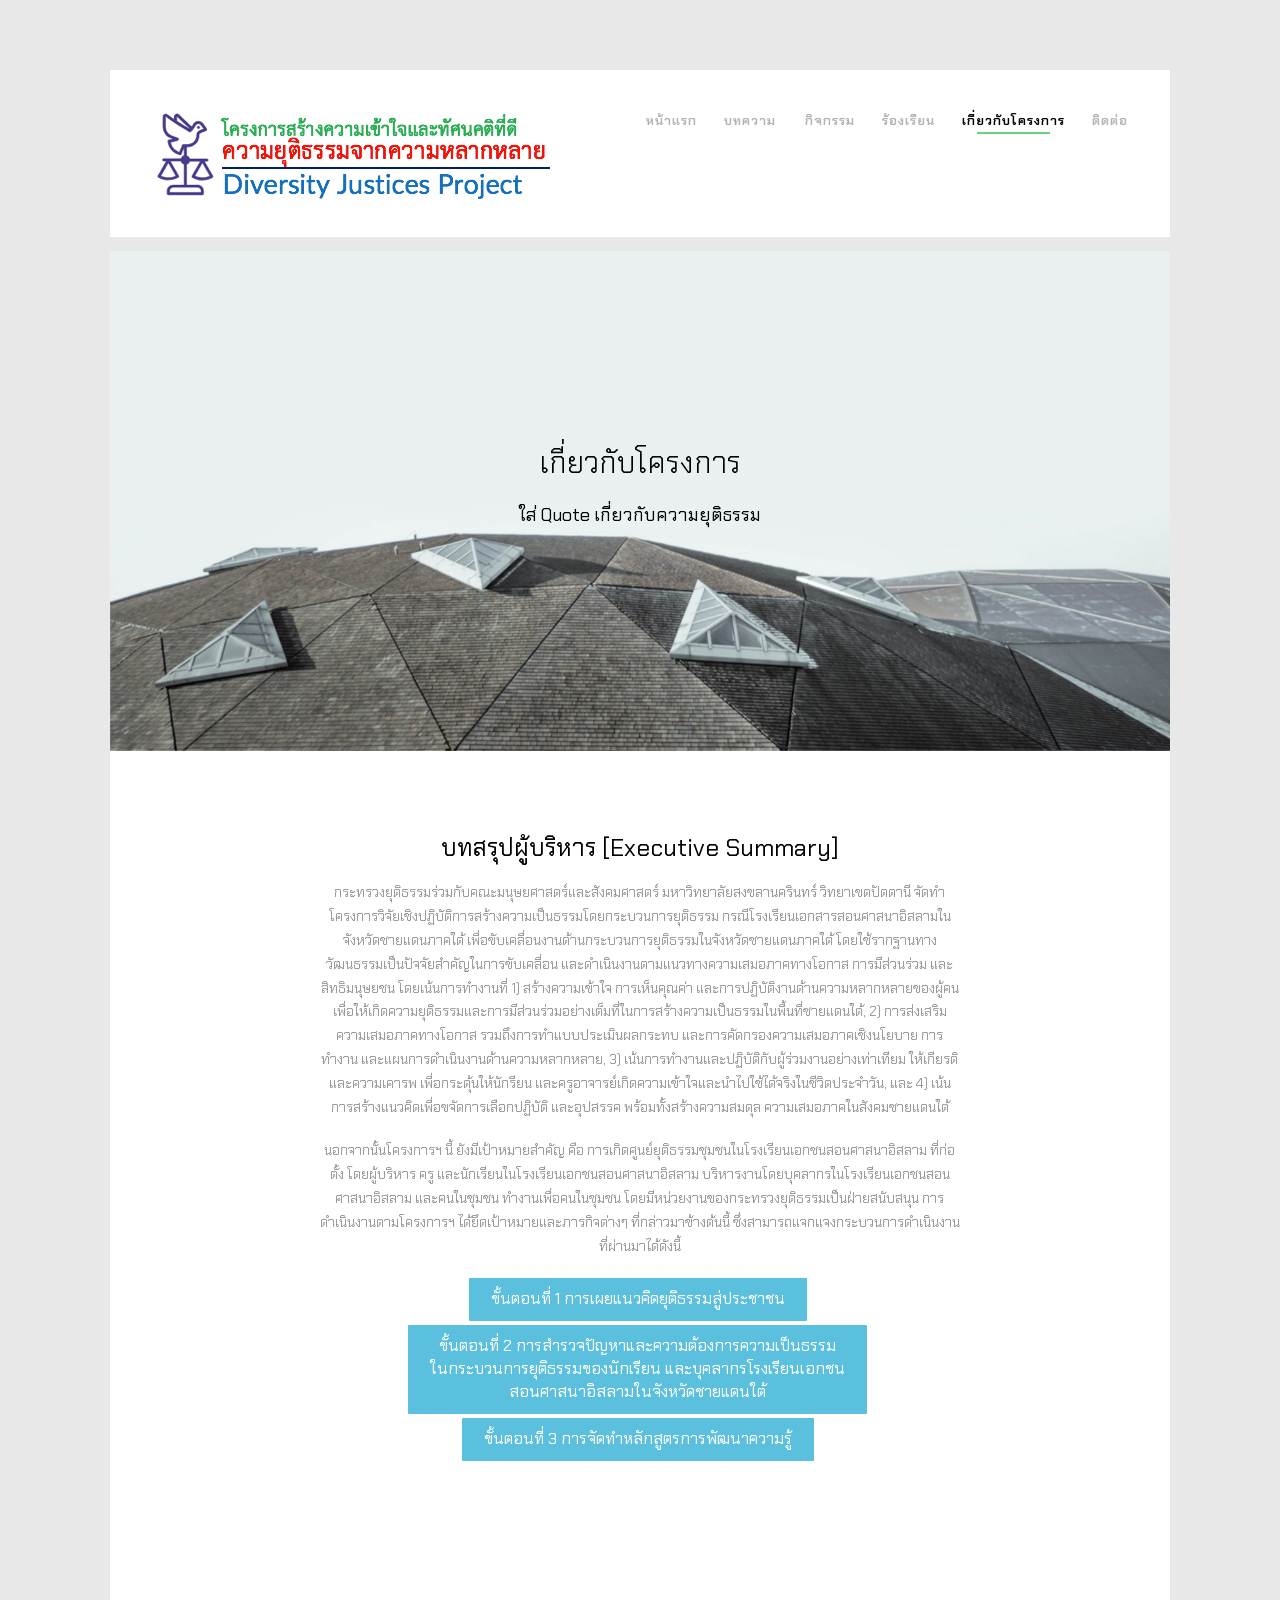
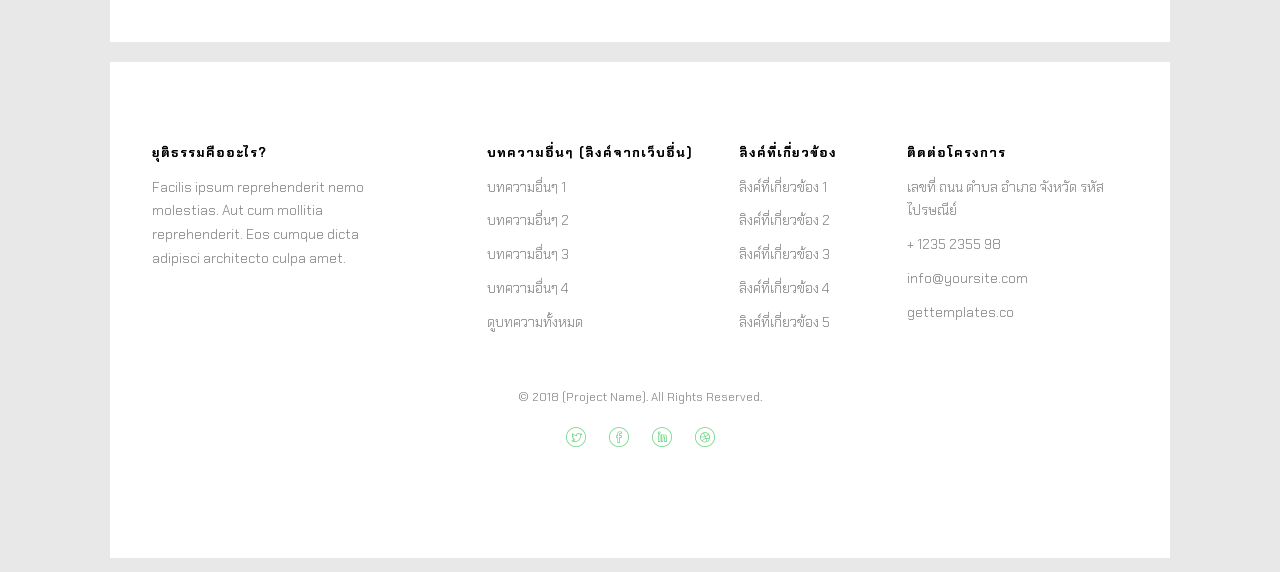
==== commit 5bfefffe: "add content" ====
--- a/about.html
+++ b/about.html
@@ -3,25 +3,11 @@
 	<head>
 	<meta charset="utf-8">
 	<meta http-equiv="X-UA-Compatible" content="IE=edge">
-	<title>Neat &mdash; Free Website Template, Free HTML5 Template by freehtml5.co</title>
+	<title>Justice Deep South Project</title>
 	<meta name="viewport" content="width=device-width, initial-scale=1">
-	<meta name="description" content="Free HTML5 Website Template by freehtml5.co" />
-	<meta name="keywords" content="free website templates, free html5, free template, free bootstrap, free website template, html5, css3, mobile first, responsive" />
+	<meta name="description" content="Justice Deep South Project" />
+	<meta name="keywords" content="Justice, Deepsouth, Thailand, Prince of Songkla University" />
 	<meta name="author" content="freehtml5.co" />
-
-	<!-- 
-	//////////////////////////////////////////////////////
-
-	FREE HTML5 TEMPLATE 
-	DESIGNED & DEVELOPED by FreeHTML5.co
-		
-	Website: 		http://freehtml5.co/
-	Email: 			info@freehtml5.co
-	Twitter: 		http://twitter.com/fh5co
-	Facebook: 		https://www.facebook.com/fh5co
-
-	//////////////////////////////////////////////////////
-	 -->
 
   	<!-- Facebook and Twitter integration -->
 	<meta property="og:title" content=""/>
@@ -73,13 +59,13 @@
 			<div class="top-menu">
 				<div class="row">
 					<div class="col-xs-2">
-						<div id="fh5co-logo"><a href="index.html">ชื่อโครงการ</a></div>
+						<div id="fh5co-logo"><a href="index.php"><img src="images/logo_6.png"></a></div>
 					</div>
 					<div class="col-xs-10 text-right menu-1">
 						<ul>
-							<li><a href="index.html">หน้าแรก</a></li>
+							<li><a href="index.php">หน้าแรก</a></li>
 							<li class="has-dropdown">
-								<a href="blog.html">บทความ</a>
+								<a href="#">บทความ</a>
 								<ul class="dropdown">
 									<li><a href="#">ประเภทบทความ 1</a></li>
 									<li><a href="#">ประเภทบทความ 2</a></li>
@@ -87,9 +73,10 @@
 									<li><a href="#">ประเภทบทความ 4</a></li>
 								</ul>
 							</li>
-							<li><a href="complaint_login.html">ร้องเรียน</a></li>
+							<li><a href="#">กิจกรรม</a></li>
+							<li><a href="complaint_login.php">ร้องเรียน</a></li>
 							<li class="active"><a href="about.html">เกี่ยวกับโครงการ</a></li>
-							<li><a href="contact.html">ติดต่อ</a></li>
+							<li><a href="contact.php">ติดต่อ</a></li>
 						</ul>
 					</div>
 				</div>
@@ -119,28 +106,59 @@
 		</aside>		
 		<div id="fh5co-about">
 			<div class="row animate-box">
-				<div class="col-md-6 col-md-offset-3 text-center heading-section">
-					<h3>ความเป็นมาของโครงการ</h3>
-					<p>Far far away, behind the word mountains, far from the countries Vokalia and Consonantia, there live the blind texts.</p>
-				</div>
-			</div>
-
-			<div class="row">
-				<div class="col-md-10 col-md-offset-1 text-center animate-box">
-					<p><img src="images/cover_bg_3.jpg" alt="Free HTML5 Bootstrap Template" class="img-responsive"></p>
-				</div>
-				<div class="col-md-8 col-md-offset-2 text-center animate-box">
-					<div class="about-desc">
-						<h3>คณะทำงาน</h3>
-						<p>I am a French Designer. Facilis ipsum reprehenderit nemo molestias. Aut cum mollitia reprehenderit. Eos cumque dicta adipisci architecto culpa amet. Dignissimos asperiores vitae velit veniam totam fuga molestias accusamus alias autem provident. Odit ab aliquam dolor eius.</p>
-						<p>
-							<ul class="fh5co-social-icons">
-								<li><a href="#"><i class="icon-twitter"></i></a></li>
-								<li><a href="#"><i class="icon-facebook"></i></a></li>
-								<li><a href="#"><i class="icon-linkedin"></i></a></li>
-								<li><a href="#"><i class="icon-dribbble"></i></a></li>
-							</ul>
-						</p>
+				<div class="col-md-8 col-md-offset-2 text-center heading-section">
+					<h3>บทสรุปผู้บริหาร [Executive Summary]</h3>
+					<p>กระทรวงยุติธรรมร่วมกับคณะมนุษยศาสตร์และสังคมศาสตร์ มหาวิทยาลัยสงขลานครินทร์ วิทยาเขตปัตตานี จัดทำโครงการวิจัยเชิงปฏิบัติการสร้างความเป็นธรรมโดยกระบวนการยุติธรรม กรณีโรงเรียนเอกสารสอนศาสนาอิสลามในจังหวัดชายแดนภาคใต้ เพื่อขับเคลื่อนงานด้านกระบวนการยุติธรรมในจังหวัดชายแดนภาคใต้ โดยใช้รากฐานทางวัฒนธรรมเป็นปัจจัยสำคัญในการขับเคลื่อน และดำเนินงานตามแนวทางความเสมอภาคทางโอกาส การมีส่วนร่วม และสิทธิมนุษยชน โดยเน้นการทำงานที่ 1) สร้างความเข้าใจ การเห็นคุณค่า และการปฏิบัติงานด้านความหลากหลายของผู้คน เพื่อให้เกิดความยุติธรรมและการมีส่วนร่วมอย่างเต็มที่ในการสร้างความเป็นธรรมในพื้นที่ชายแดนใต้, 2) การส่งเสริมความเสมอภาคทางโอกาส รวมถึงการทำแบบประเมินผลกระทบ และการคัดกรองความเสมอภาคเชิงนโยบาย การทำงาน และแผนการดำเนินงานด้านความหลากหลาย, 3) เน้นการทำงานและปฏิบัติกับผู้ร่วมงานอย่างเท่าเทียม ให้เกียรติ และความเคารพ เพื่อกระตุ้นให้นักรียน และครูอาจารย์เกิดความเข้าใจและนำไปใช้ได้จริงในชีวิตประจำวัน, และ 4) เน้นการสร้างแนวคิดเพื่อขจัดการเลือกปฏิบัติ และอุปสรรค พร้อมทั้งสร้างความสมดุล ความเสมอภาคในสังคมชายแดนใต้</p>
+					<p>นอกจากนั้นโครงการฯ นี้ ยังมีเป้าหมายสำคัญ คือ การเกิดศูนย์ยุติธรรมชุมชนในโรงเรียนเอกชนสอนศาสนาอิสลาม ที่ก่อตั้ง โดยผู้บริหาร ครู และนักเรียนในโรงเรียนเอกชนสอนศาสนาอิสลาม บริหารงานโดยบุคลากรในโรงเรียนเอกชนสอนศาสนาอิสลาม และคนในชุมชน ทำงานเพื่อคนในชุมชน โดยมีหน่วยงานของกระทรวงยุติธรรมเป็นฝ่ายสนับสนุน การดำเนินงานตามโครงการฯ ได้ยึดเป้าหมายและภารกิจต่างๆ ที่กล่าวมาข้างต้นนี้ ซึ่งสามารถแจกแจงกระบวนการดำเนินงานที่ผ่านมาได้ดังนี้</p>
+				</div>
+			</div>
+
+			<div class="row">
+				<div class="col-md-8 col-md-offset-2 text-center animate-box">
+					<div class="about-desc">						
+						<button type="button" class="btn btn-info" data-toggle="collapse" data-target="#step1">ขั้นตอนที่ 1 การเผยแนวคิดยุติธรรมสู่ประชาชน</button>
+						<div id="step1" class="collapse">ภายใต้กระบวนการศึกษา จะยึดแนวทางการมีส่วนร่วมและการบูรณาการภายใต้บริบทของชุมชนเป็นหลัก ซึ่งพบว่าวิธีการส่งเสริมหรือเผยแพร่ความรู้ และกิจกรรมต่างๆ ที่เกี่ยวข้องกับงานยุติธรรม การทำงานของโครงการได้เน้นการเผยแพร่แนวคิดการทำงานทางด้านยุติธรรมชุมชน และการสร้างเครือข่ายยุติธรรมโรงเรียนเอกชนสอนศาสนาอิสลาม และชุมชนสู่กลุ่มต่างๆในพื้น สามารถจำแนกออกเป็น 4 ระดับ คือ <br><br>
+						<h5>1.เครือข่ายโรงเรียนเอกชนสอนศาสนาอิสลามประจำจังหวัด</h5>
+						<p>ในพื้นที่ทั้งสามจังหวัด จะมีกลุ่มกรรมการโรงเรียนเอกชนสอนศาสนาอิสลาม ในแต่ละจังหวัด โดยในคณะกรรมการนั้นจะมาจากผู้นำศาสนาในแต่ละอำเภอภายในจังหวัดนั้นๆ ประกอบกับกรรมการที่มีความรู้ความเชียวชาญในแต่ละด้าน ซึ่งส่วนใหญ่จะเป็นผู้ที่คนในพื้นที่ให้การยอมรับ ดังนั้นการเผยแพร่ ส่งเสริม ความรู้ทางด้านกระบวนการยุติธรรมผ่านกลุ่มคนเหล่านี้ จึงมีความจำเป็นอย่างมาก เนื่องจากบุคคลเหล่านี้มีความพร้อมที่จะเรียนรู้ และมีความสามารถที่จะเผยแพร่ความรู้สู่ชุมชนภายในพื้นที่ การสร้างความตระหนักและการพัฒนาศักยภาพของคณะกรรมการเครือข่ายยุติธรรมตาดีกาสัมพันธ์ในแต่ละจังหวัดจึงมีความสำคัญอย่างมาก</p>
+						<h5>2.กรรมการในสมาคมครูโรงเรียนเอกชนสอนศาสนาอิสลามในแต่ละจังหวัด</h5>
+						<p>ในแต่ละจังหวัดจะมีสำนักงานโรงเรียนเอกชนสอนศาสนาอิสลามประจำจังหวัด (สช.) อยู่ และมีสมาคมโรงเรียนเอกชาสอนศาสนาอิสลาม ซึ่งสมาชิกในสมาคมมาจากผู้บริหาร และคณะครูสอนโรงเรียนเอกชนสอนศาสนาอิสลามในแต่ละจังหวัด โดยส่วนใหญ่จำนวนสมาชิกของสมาคมจะขึ้นอยู่กับจำนวนโรงเรียนเอกชนสอนศาสนาอิสลามในแต่ละจังหวัด การติดต่อหรือการประสานงานภายในจังหวัดถ้าผ่านทางสมาคมจะทำให้การประสานสำเร็จได้ด้วยดี ดังนั้นในการเผยแพร่ความรู้ความเข้าใจทางด้านงานยุติธรรม ถ้าผ่านทางเครือข่ายสมาคมครูโรงเรียนเอกชนสอนศาสนาอิสลามในแต่ละอำเภอ และให้สมาชิกเผยแพร่สู่ประชาชนในหมู่บ้านต่างๆ ภายในตำบลของตน การส่งเสริมการคุ้มครองสิทธิและเสรีภาพก็อาจจะสำเร็จอีกในระดับหนึ่ง</p>
+						<h5>3.การเผยแพร่สู่ครูโรงเรียนเอกชนสอนศาสนาอิสลามในแต่ละโรงเรียน</h5>
+						<p>การติดต่อ หรือการเชิญผู้บริหาร และครูโรงเรียนเอกชนสอนศาสนาอิสลาม ในแต่ละโรงเรียนจะประสานผ่านสมาชิกสมาคมโรงเรียนเอกชนสอนศาสนาอิสลาม และสำนักงานโรงเรียนเอกชนสอนศาสนาอิสลามประจำจังหวัด (สช.)  เนื่องจากสมาชิกแต่ละคนจะมีความคุ้นเคยกับโรงเรียนในพื้นที่สามารถประสานงานได้ง่าย และสะดวกกว่า การเผยแพร่ในระดับนี้จะเป็นการสร้างความรู้ความเข้าใจให้กับผู้บริหาร และครูในโรงเรียนเอกชนสอนศาสนาอิสลามในแต่ละจังหวัดเพื่อให้เกิดความตระหนักและเห็นถึงความสำคัญของสิทธิและเสรีภาพ อันจะนำไปสู่การเผยแพร่สู่คนในหมู่บ้านต่อไป</p>
+						<h5>4.การเผยแพร่ในโรงเรียนเอกชนสอนศาสนาอิสลาม</h5>
+						<p>การเผยแพร่ความรู้ ความเข้าใจในด้านสิทธิและเสรีภาพสู่กลุ่ม เด็กและเยาวชนที่ศึกษาอยู่ในโรงเรียนเอกชนสอนศาสนาอิสลาม มีความสำคัญเป็นอย่างมาก การจัดทำหลักสูตรในโครงการนี้จะนำร่องเผยแพร่ ในโรงเรียนเอกชนสอนศาสนาอิสลามที่กรรมการสมาคมโรงเรียนเอกชนสอนศาสนาอิสลาม และสำนักงานโรงเรียนเอกชนสอนศาสนาอิสลามประจำจังหวัด (สช.) ในแต่ละจังหวัด เป็นเจ้าของหรือสอนอยู่ก่อนเป็นอันดับแรก โดยจะให้ความรู้ในกลุ่มครูก่อน จากนั้นจะเผยแพร่สู่กลุ่มนักเรียน และผู้ปกครอง</p>
+						</div>
+					</div>
+				</div>
+			</div>
+			<div class="row">
+				<div class="col-md-8 col-md-offset-2 text-center animate-box">
+					<div class="about-desc">
+						<button type="button" class="btn btn-info" data-toggle="collapse" data-target="#step2">ขั้นตอนที่ 2 การสำรวจปัญหาและความต้องการความเป็นธรรม<br>ในกระบวนการยุติธรรมของนักเรียน และบุคลากรโรงเรียนเอกชน<br>สอนศาสนาอิสลามในจังหวัดชายแดนใต้</button>
+						<div id="step2" class="collapse"><p>การวิเคราะห์และประมวลผลจากแบบสำรวจปัญหาและความต้องการความเป็นธรรมในกระบวนการยุติธรรมของผู้บริหาร ครูเกี่ยวกับบทบาททางสังคมในชุมชนพบว่า ผู้บริหาร ครูส่วนใหญ่ ไม่มีบทบาททางสังคมหรือในชุมชน  จำนวน 98 คน คิดเป็นร้อยละ 68.5 ของกลุ่มประชากรทั้งหมด ซึ่งถือเป็นสัดส่วนที่มีจำนวนมากที่สุดในขณะที่สิ่งที่ต้องการพัฒนา พบว่าผู้บริหาร ครูส่วนใหญ่สนใจและต้องการพัฒนาด้านภาษาจำนวน 97 คน คิดเป็นร้อยละ 45.12 ซึ่งถือเป็นสัดส่วนที่มากที่สุด ในขณะที่เป็นที่น่าสังเกตว่าความต้องการพัฒนาทักษะการเจรจาไกล่เกลี่ยนั้นน้อยที่สุด จำนวน 47 คน คิดเป็นร้อยละ 21.86 ซึ่งควรมีการศึกษาในเชิงรายละเอียดเพิ่มเติมเกี่ยวกับสาเหตุในความต้องการในเรื่องทักษะดังกล่าวว่าเหตุใดจึงน้อยที่สุด และควรมีการหาแนวทางในการเพิ่มเติมข้อมูล องค์ความรู้เกี่ยวกับกระบวนการยุติธรรม สิทธิมนุษยชน โดยเฉพาะการออกแบบเชิงกระบวนการเพื่อสร้างการเข้าถึงข้อมูลความรู้ดังกล่าว</p></div>
+					</div>
+				</div>
+			</div>
+			<div class="row">
+				<div class="col-md-8 col-md-offset-2 text-center animate-box">
+					<div class="about-desc">
+						<button type="button" class="btn btn-info" data-toggle="collapse" data-target="#step3">ขั้นตอนที่ 3 การจัดทำหลักสูตรการพัฒนาความรู้</button>
+						<div id="step3" class="collapse"><p>ในขั้นตอนนี้คณะผู้ดำเนินการจึงได้มีการศึกษาแนวคิด ทฤษฎี และงานวรรณกรรมที่เกี่ยวข้อง และได้นำผลการศึกษา จากผลการวิเคราะห์ สังเคราะห์เกี่ยวกับการสร้างความเป็นธรรมด้วยกระบวนการยุติธรรมให้เกิดขึ้นในโรงเรียนเอกชนสอนศาสนาอิสลามในพื้นที่สามจังหวัดชายแดนภาคใต้ให้เกิดขึ้นอย่างเป็นรูปธรรมภายใต้ความร่วมมือและการมีส่วนร่วมของทุกฝ่าย และควรจัดอบรมเสริมสร้างความเข้าใจในเรื่องนี้ในองค์ความรู้ทางด้านสิทธิเสรีภาพ และความยุติธรรมให้เกิดความสมบูรณ์จึงนำมาสู่การร่างหลักสูตร “การสร้างสันติด้วยความเป็นธรรมภายใต้กระบวนการยุติธรรมในจังหวัดชายแดนภาคใต้”</p></div>
+					</div>
+				</div>
+			</div>
+			<div class="row">
+				<div class="col-md-8 col-md-offset-2 text-center animate-box">
+					<div class="about-desc">
+						<button type="button" class="btn btn-info" data-toggle="collapse" data-target="#step4">ขั้นตอนที่ 4 การส่งเสริมและพัฒนาเครือข่ายโรงเรียนเอกชนสอนศาสนาอิสลาม</button>
+							<div id="step4" class="collapse"><p></p></div>
+					</div>
+				</div>
+			</div>
+			<div class="row">
+				<div class="col-md-8 col-md-offset-2 text-center animate-box">
+					<div class="about-desc">
+						<button type="button" class="btn btn-info" data-toggle="collapse" data-target="#step5">ขั้นตอนที่ 5 ระบบการคุ้มครองและเยียวยางานทางด้านกระบวนการยุติธรรม</button>
+						<div id="step5" class="collapse"><p></p></div>
 					</div>
 				</div>
 			</div>
--- a/css/style.css
+++ b/css/style.css
@@ -1487,4 +1487,115 @@
   font-weight: 400;
 }
 
+/*sidebar*/
+#sidebar aside {
+  margin-bottom: 50px;
+}
+#sidebar h3 {
+  border-bottom: 1px solid rgba(0, 0, 0, 0.1);
+  margin-bottom: 10px;
+  margin-top: 10px;
+  padding-bottom: 10px;
+}
+#sidebar form .btn {
+  width: 100%;
+}
+#sidebar ul {
+  padding-left: 15px;
+}
+#sidebar ul.list-links li {
+  color: #1396e2;
+}
+#sidebar .sidebar-navigation {
+  list-style: none;
+  padding-left: 0;
+}
+#sidebar .sidebar-navigation li.active a {
+  /* -moz-box-shadow: 0px 1px 1px rgba(0, 0, 0, 0.2); */
+  /* -webkit-box-shadow: 0px 1px 1px rgba(0, 0, 0, 0.2); */
+  /* box-shadow: 0px 1px 1px rgba(0, 0, 0, 0.2); */
+  /* background-color: #f3f3f3; */
+  border-color: #073855;
+  padding-left: 10px;
+}
+#sidebar .sidebar-navigation li.active a:after {
+  filter: progid:DXImageTransform.Microsoft.Alpha(enabled=false);
+  opacity: 1;
+  border-color: transparent transparent transparent #073855;
+}
+#sidebar .sidebar-navigation li.active i {
+  display: inline-block;
+}
+#sidebar .sidebar-navigation > li {
+  -moz-transition: 0.4s;
+  -webkit-transition: 0.4s;
+  transition: 0.4s;
+  margin-bottom: 5px;
+  position: relative;
+}
+#sidebar .sidebar-navigation > li a {
+  border-right: 3px solid transparent;
+  color: #2a2a2a;
+  display: block;
+  padding: 10px 0 10px 10px;
+  position: relative;
+}
+#sidebar .sidebar-navigation > li a:after {
+  -moz-transition: 0.4s;
+  -webkit-transition: 0.4s;
+  transition: 0.4s;
+  width: 0;
+  height: 0;
+  border-style: solid;
+  border-width: 4px 0 4px 5px;
+  border-color: transparent transparent transparent transparent;
+  content: "";
+  position: absolute;
+  right: -8px;
+  top: 1px;
+  bottom: 0;
+  margin: auto;
+}
+#sidebar .sidebar-navigation > li a:hover {
+  border-color: #1396e2;
+  padding-left: 15px;
+}
+#sidebar .sidebar-navigation > li a:hover:after {
+  filter: progid:DXImageTransform.Microsoft.Alpha(enabled=false);
+  opacity: 1;
+  border-color: transparent transparent transparent #1396e2;
+}
+#sidebar .sidebar-navigation > li i {
+  color: #1396e2;
+  margin-right: 8px;
+}
+#sidebar .sidebar-navigation > li ul {
+  padding-left: 30px;
+  list-style: none;
+}
+#sidebar .sidebar-navigation > li ul > li {
+  border-bottom: 1px solid #f3f3f3;
+  position: relative;
+}
+#sidebar .sidebar-navigation > li ul > li:before {
+  content: "•";
+  color: #1396e2;
+  font-size: 24px;
+  position: absolute;
+  left: -5px;
+  top: 2px;
+}
+#sidebar .sidebar-navigation > li ul > li ul {
+  padding-left: 10px;
+}
+#sidebar .sidebar-navigation > li ul > li ul li {
+  filter: progid:DXImageTransform.Microsoft.Alpha(Opacity=60);
+  opacity: 0.6;
+  border-bottom: none;
+}
+#sidebar .sidebar-navigation > li ul > li ul li:before {
+  display: none;
+}
+
+
 /*# sourceMappingURL=style.css.map */
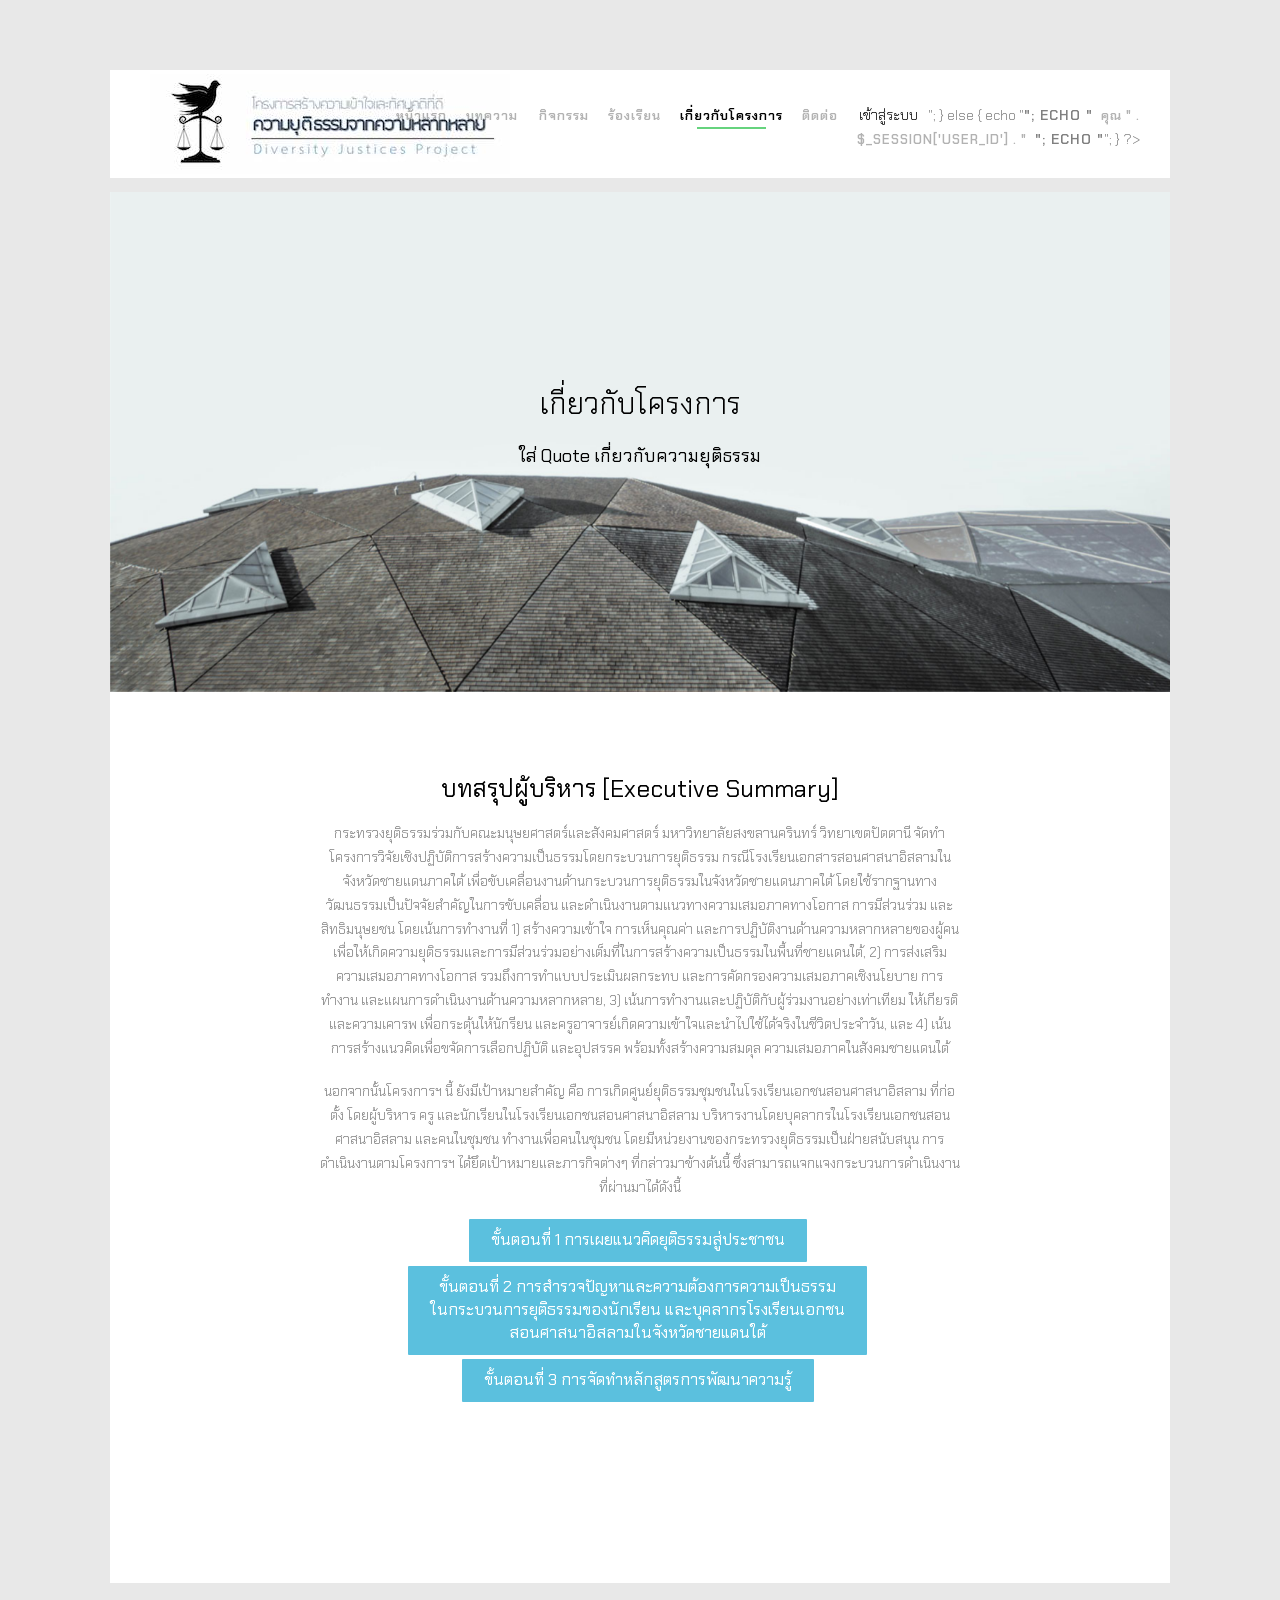
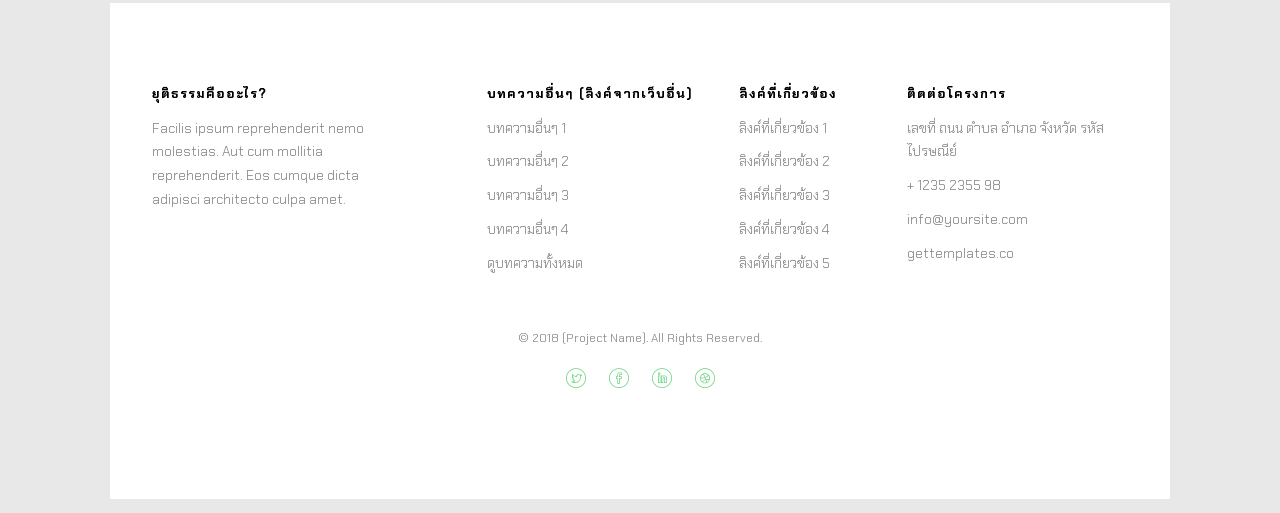
==== commit 0f890e83: "update logo and nov menu" ====
--- a/about.html
+++ b/about.html
@@ -59,7 +59,7 @@
 			<div class="top-menu">
 				<div class="row">
 					<div class="col-xs-2">
-						<div id="fh5co-logo"><a href="index.php"><img src="images/logo_6.png"></a></div>
+						<div id="fh5co-logo"><a href="index.php"><img src="images/logo_7.jpg"></a></div>
 					</div>
 					<div class="col-xs-10 text-right menu-1">
 						<ul>
@@ -77,6 +77,18 @@
 							<li><a href="complaint_login.php">ร้องเรียน</a></li>
 							<li class="active"><a href="about.html">เกี่ยวกับโครงการ</a></li>
 							<li><a href="contact.php">ติดต่อ</a></li>
+							<?php 
+								if (!isset($_SESSION['user_session_id'])) {
+									echo "<li><a href='complaint_login.php'>เข้าสู่ระบบ</a></li>";
+								} else {
+									echo "<li class='has-dropdown'>";
+									echo "<a href='#'>คุณ " .  $_SESSION['user_id'] . "</a>";
+									echo "<ul class='dropdown'>";
+									echo "<li><a href='#'>ข้อมูลผู้ใช้งาน</a></li>";
+									echo "<li><a href='php/user_logout.php'>ออกจากระบบ</a></li>";
+									echo "</ul></li>";
+								}
+							?>
 						</ul>
 					</div>
 				</div>
--- a/css/style.css
+++ b/css/style.css
@@ -99,6 +99,7 @@
 }
 
 .fh5co-nav {
+  /* margin: 5em 0 0 0; */
   margin: 5em 0 0 0;
 }
 @media screen and (max-width: 768px) {
@@ -107,7 +108,8 @@
   }
 }
 .fh5co-nav .top-menu {
-  padding: 34px 30px;
+  /* padding: 34px 30px; */
+  padding: 4px 30px;
 }
 @media screen and (max-width: 768px) {
   .fh5co-nav .top-menu {
@@ -137,7 +139,8 @@
 }
 .fh5co-nav ul {
   padding: 0;
-  margin: 5px 0 0 0;
+  /* margin: 5px 0 0 0; */
+  margin: 30px 0 0 0;
 }
 .fh5co-nav ul li {
   /* font-family: "Source Sans Pro", sans-serif; */
@@ -153,7 +156,8 @@
 .fh5co-nav ul li a {
   position: relative;
   font-size: 13px;
-  padding: 30px 12px;
+  padding: 30px 8px;
+  /* padding: 30px 5px; */
   color: rgba(0, 0, 0, 0.3);
   -webkit-transition: 0.5s;
   -o-transition: 0.5s;
@@ -195,7 +199,8 @@
   visibility: hidden;
   opacity: 0;
   position: absolute;
-  top: 40px;
+  /* top: 40px; */
+  top: 5px;
   left: 0;
   text-align: left;
   background: #000;
@@ -1491,25 +1496,31 @@
 #sidebar aside {
   margin-bottom: 50px;
 }
+
 #sidebar h3 {
   border-bottom: 1px solid rgba(0, 0, 0, 0.1);
   margin-bottom: 10px;
   margin-top: 10px;
   padding-bottom: 10px;
 }
+
 #sidebar form .btn {
   width: 100%;
 }
+
 #sidebar ul {
   padding-left: 15px;
 }
+
 #sidebar ul.list-links li {
   color: #1396e2;
 }
+
 #sidebar .sidebar-navigation {
   list-style: none;
   padding-left: 0;
 }
+
 #sidebar .sidebar-navigation li.active a {
   /* -moz-box-shadow: 0px 1px 1px rgba(0, 0, 0, 0.2); */
   /* -webkit-box-shadow: 0px 1px 1px rgba(0, 0, 0, 0.2); */
@@ -1518,14 +1529,17 @@
   border-color: #073855;
   padding-left: 10px;
 }
+
 #sidebar .sidebar-navigation li.active a:after {
   filter: progid:DXImageTransform.Microsoft.Alpha(enabled=false);
   opacity: 1;
   border-color: transparent transparent transparent #073855;
 }
+
 #sidebar .sidebar-navigation li.active i {
   display: inline-block;
 }
+
 #sidebar .sidebar-navigation > li {
   -moz-transition: 0.4s;
   -webkit-transition: 0.4s;
@@ -1533,6 +1547,7 @@
   margin-bottom: 5px;
   position: relative;
 }
+
 #sidebar .sidebar-navigation > li a {
   border-right: 3px solid transparent;
   color: #2a2a2a;
@@ -1540,6 +1555,7 @@
   padding: 10px 0 10px 10px;
   position: relative;
 }
+
 #sidebar .sidebar-navigation > li a:after {
   -moz-transition: 0.4s;
   -webkit-transition: 0.4s;
@@ -1556,27 +1572,33 @@
   bottom: 0;
   margin: auto;
 }
+
 #sidebar .sidebar-navigation > li a:hover {
   border-color: #1396e2;
   padding-left: 15px;
 }
+
 #sidebar .sidebar-navigation > li a:hover:after {
   filter: progid:DXImageTransform.Microsoft.Alpha(enabled=false);
   opacity: 1;
   border-color: transparent transparent transparent #1396e2;
 }
+
 #sidebar .sidebar-navigation > li i {
   color: #1396e2;
   margin-right: 8px;
 }
+
 #sidebar .sidebar-navigation > li ul {
   padding-left: 30px;
   list-style: none;
 }
+
 #sidebar .sidebar-navigation > li ul > li {
   border-bottom: 1px solid #f3f3f3;
   position: relative;
 }
+
 #sidebar .sidebar-navigation > li ul > li:before {
   content: "•";
   color: #1396e2;
@@ -1585,17 +1607,19 @@
   left: -5px;
   top: 2px;
 }
+
 #sidebar .sidebar-navigation > li ul > li ul {
   padding-left: 10px;
 }
+
 #sidebar .sidebar-navigation > li ul > li ul li {
   filter: progid:DXImageTransform.Microsoft.Alpha(Opacity=60);
   opacity: 0.6;
   border-bottom: none;
 }
+
 #sidebar .sidebar-navigation > li ul > li ul li:before {
   display: none;
 }
 
-
 /*# sourceMappingURL=style.css.map */
